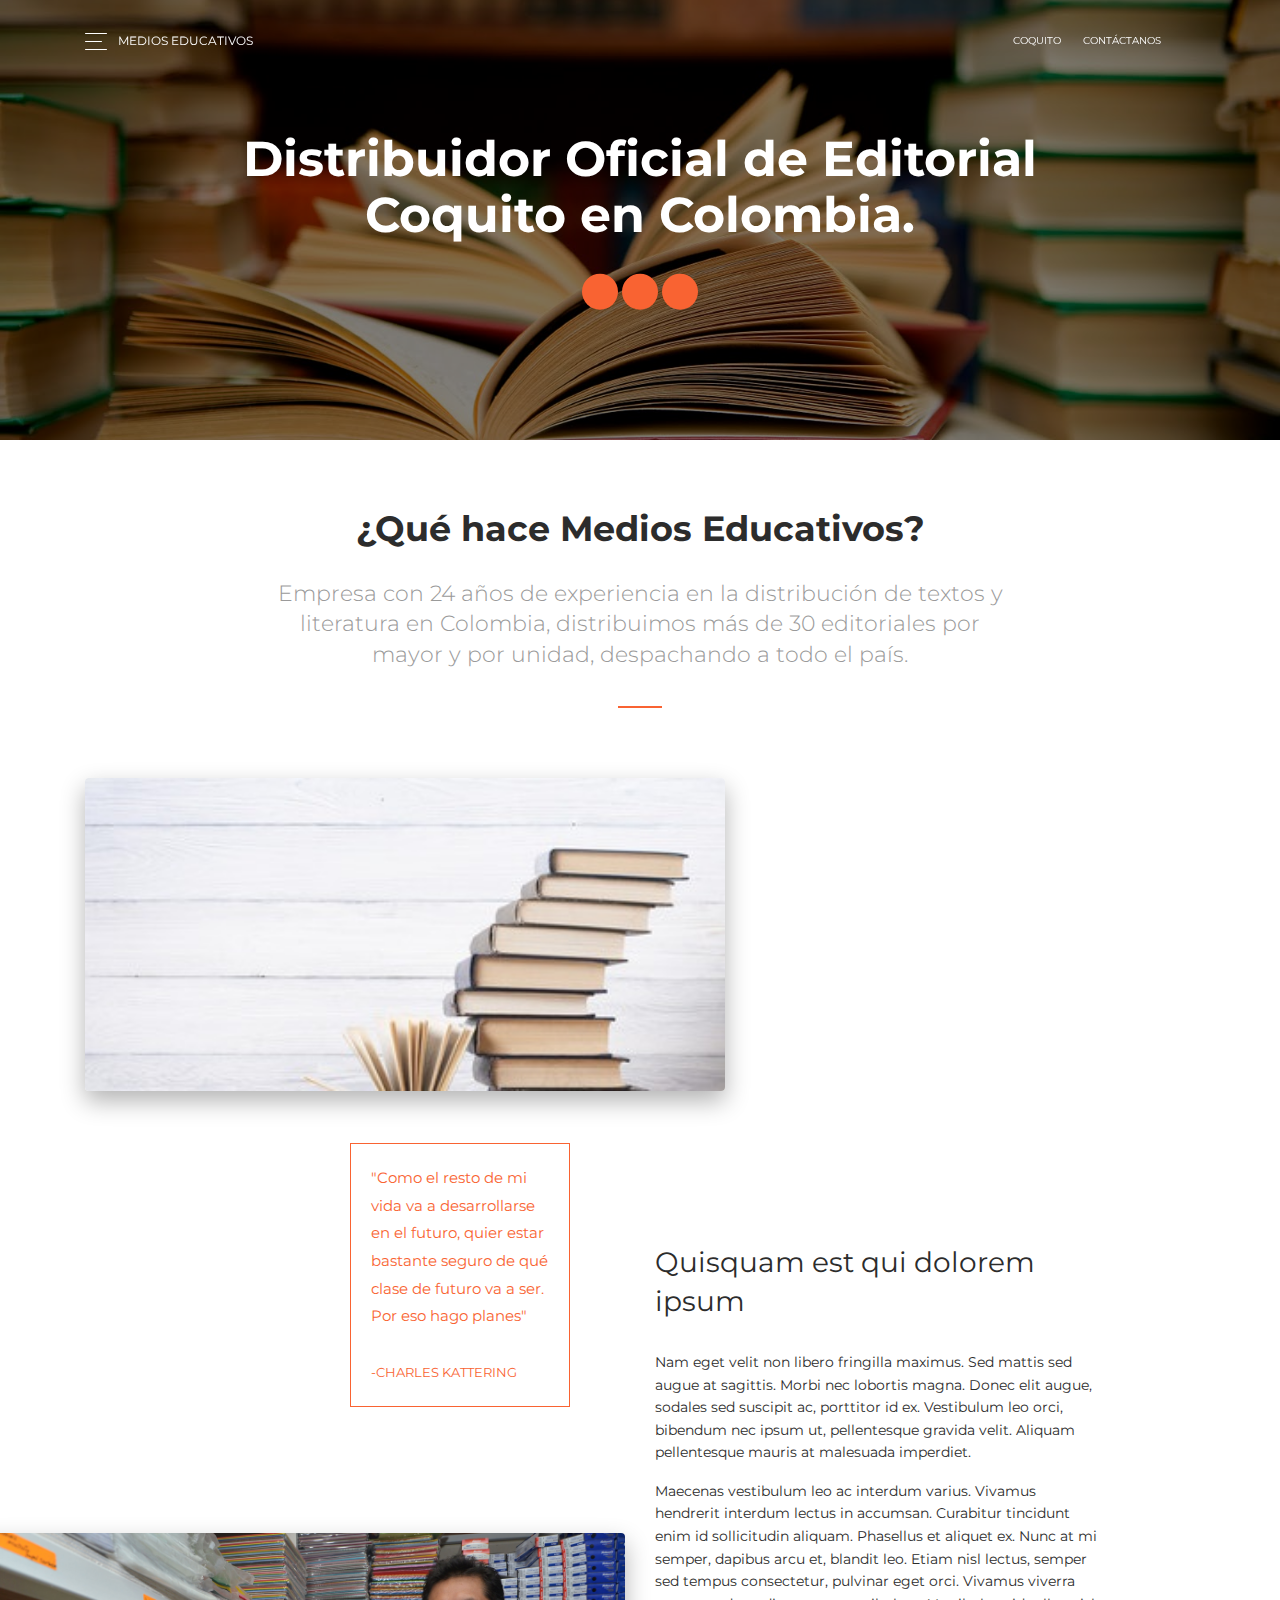
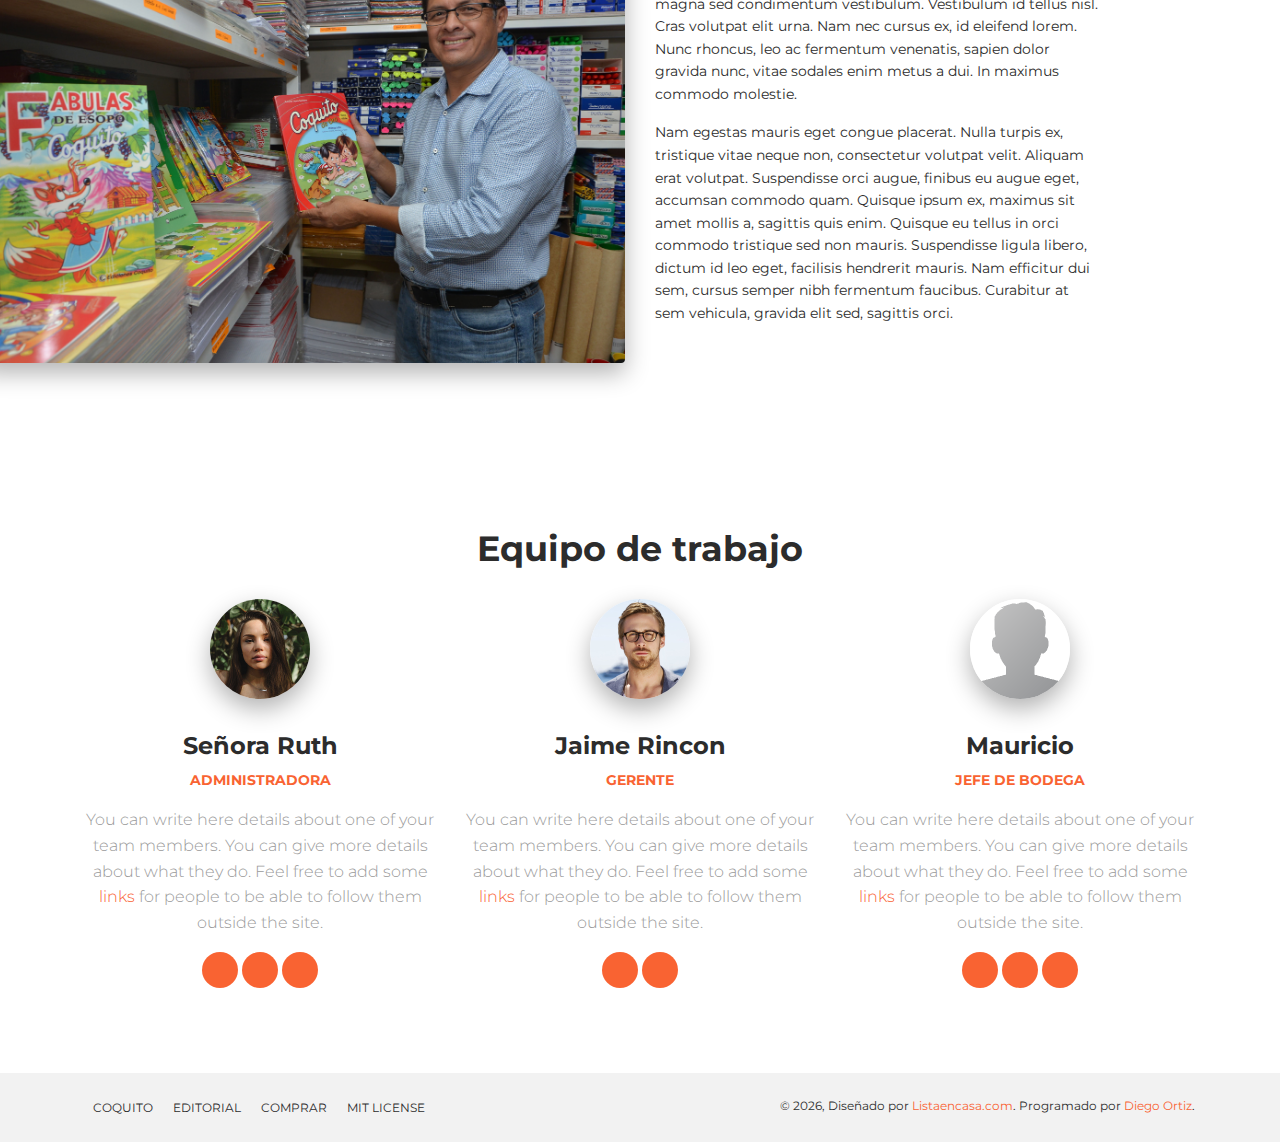
==== index.html @ 89b88ce2 "Initial commit" ====
<!DOCTYPE html>
<html lang="es">
<head>
    <meta charset="utf-8" />
    <link rel="apple-touch-icon" sizes="76x76" href="assets/img/apple-icon.png">
    <link rel="icon" type="image/png" href="assets/img/favicon.png">
    <meta http-equiv="X-UA-Compatible" content="IE=edge,chrome=1" />
    <title>Medios Educativos</title>
    <meta content='width=device-width, initial-scale=1.0, maximum-scale=1.0, user-scalable=0, shrink-to-fit=no' name='viewport' />
    <!--     Fonts and icons     -->
    <link href="https://fonts.googleapis.com/css?family=Montserrat:400,700,200" rel="stylesheet" />
    <link rel="stylesheet" href="https://maxcdn.bootstrapcdn.com/font-awesome/latest/css/font-awesome.min.css" />
    <!-- CSS Files -->
    <link href="assets/css/bootstrap.min.css" rel="stylesheet" />
    <link href="assets/css/now-ui-kit.css" rel="stylesheet" />
    <!-- CSS Just for demo purpose, don't include it in your project -->
    <link href="assets/css/demo.css" rel="stylesheet" />
</head>

<body class="landing-page">
    <!-- Navbar -->
    <nav class="navbar navbar-toggleable-md bg-primary fixed-top navbar-transparent " color-on-scroll="500">
        <div class="container">
            <div class="dropdown button-dropdown">
                <a href="#pablo" class="dropdown-toggle" id="navbarDropdown" data-toggle="dropdown">
                    <span class="button-bar"></span>
                    <span class="button-bar"></span>
                    <span class="button-bar"></span>
                </a>
                <div class="dropdown-menu" aria-labelledby="navbarDropdown">
                    <a class="dropdown-header">Dropdown header</a>
                    <a class="dropdown-item" href="#">Action</a>
                    <a class="dropdown-item" href="#">Another action</a>
                    <a class="dropdown-item" href="#">Something else here</a>
                    <div class="dropdown-divider"></div>
                    <a class="dropdown-item" href="#">Separated link</a>
                    <div class="dropdown-divider"></div>
                    <a class="dropdown-item" href="#">One more separated link</a>
                </div>
            </div>
            <div class="navbar-translate">
                <button class="navbar-toggler navbar-toggler-right" type="button" data-toggle="collapse" data-target="#navigation" aria-controls="navigation-index" aria-expanded="false" aria-label="Toggle navigation">
                    <span class="navbar-toggler-bar bar1"></span>
                    <span class="navbar-toggler-bar bar2"></span>
                    <span class="navbar-toggler-bar bar3"></span>
                </button>
                <a class="navbar-brand" href="http://demos.creative-tim.com/now-ui-kit/index.html" rel="tooltip" title="Designed by Invision. Coded by Creative Tim" data-placement="bottom" target="_blank">
                    Medios Educativos
                </a>
            </div>
            <div class="collapse navbar-collapse justify-content-end" id="navigation" data-nav-image="assets/img/blurred-image-1.jpg">
                <ul class="navbar-nav">
                    <li class="nav-item">
                        <a class="nav-link" href="../index.html">Coquito</a>
                    </li>
                    <li class="nav-item">
                        <a class="nav-link" href="https://github.com/creativetimofficial/now-ui-kit/issues">Contáctanos</a>
                    </li>
                    <li class="nav-item">
                        <a class="nav-link" rel="tooltip" title="Like us on Facebook" data-placement="bottom" href="https://www.facebook.com/CreativeTim" target="_blank">
                            <i class="fa fa-facebook-square"></i>
                            <p class="hidden-lg-up">Facebook</p>
                        </a>
                    </li>
                </ul>
            </div>
        </div>
    </nav>
    <!-- End Navbar -->
    <div class="wrapper">
        <div class="page-header page-header-small">
            <div class="page-header-image" data-parallax="true" style="background-image: url('assets/img/bg6.jpg');">
            </div>
            <div class="container">
                <div class="content-center">
                    <h1 class="title">Distribuidor Oficial de Editorial Coquito en Colombia.</h1>
                    <div class="text-center">
                        <a href="#pablo" class="btn btn-primary btn-icon  btn-icon-mini">
                            <i class="fa fa-facebook-square"></i>
                        </a>
                        <a href="#pablo" class="btn btn-primary btn-icon btn-icon-mini">
                            <i class="fa fa-twitter"></i>
                        </a>
                        <a href="#pablo" class="btn btn-primary btn-icon  btn-icon-mini">
                            <i class="fa fa-google-plus"></i>
                        </a>
                    </div>
                </div>
            </div>
        </div>
        <div class="section section-about-us">
            <div class="container">
                <div class="row">
                    <div class="col-md-8 offset-md-2 text-center">
                        <h2 class="title">¿Qué hace Medios Educativos?</h2>
                        <h5 class="description">Empresa con 24 años de experiencia en la distribución de textos y literatura en Colombia, distribuimos más de 30 editoriales por mayor y por unidad, despachando a todo el país.</h5>
                    </div>
                </div>
                <div class="separator separator-primary"></div>
                <div class="section-story-overview">
                    <div class="row">
                        <div class="col-md-6">
                            <div class="image-container image-left">
                                <!-- First image on the left side -->
                                <img src="assets/img/aaaa.jpg" alt="" class="rounded img-fluid img-raised">
                                <p class="blockquote blockquote-primary">"Como el resto de mi vida va a desarrollarse en el futuro, quier estar bastante seguro de qué clase de futuro va a ser. Por eso hago planes"
                                    <br>
                                    <br>
                                    <small>-Charles Kattering</small>
                                </p>
                            </div>
                            <!-- Second image on the left side of the article -->
                            <div class="image-container">
                                <img src="assets/img/aaaCoquito2.jpg" alt="" class="img-fluid rounded img-raised">
                            </div>
                        </div>
                        <div class="col-md-5">
                            <!-- First image on the right side, above the article -->
                            <div class="image-container image-right">
                                <img src="assets/img/bg1.png" alt="" class="rounded img-fluid img-raised">
                            </div>
                            <h3>Quisquam est qui dolorem ipsum</h3>
                            <p>Nam eget velit non libero fringilla maximus. Sed mattis sed augue at sagittis. Morbi nec lobortis magna. Donec elit augue, sodales sed suscipit ac, porttitor id ex. Vestibulum leo orci, bibendum nec ipsum ut, pellentesque gravida velit. Aliquam pellentesque mauris at malesuada imperdiet. 
                            </p>
                            <p>
                                Maecenas vestibulum leo ac interdum varius. Vivamus hendrerit interdum lectus in accumsan. Curabitur tincidunt enim id sollicitudin aliquam. Phasellus et aliquet ex. Nunc at mi semper, dapibus arcu et, blandit leo. Etiam nisl lectus, semper sed tempus consectetur, pulvinar eget orci. Vivamus viverra magna sed condimentum vestibulum. Vestibulum id tellus nisl. Cras volutpat elit urna. Nam nec cursus ex, id eleifend lorem. Nunc rhoncus, leo ac fermentum venenatis, sapien dolor gravida nunc, vitae sodales enim metus a dui. In maximus commodo molestie. 
                            </p>
                            <p>Nam egestas mauris eget congue placerat. Nulla turpis ex, tristique vitae neque non, consectetur volutpat velit. Aliquam erat volutpat. Suspendisse orci augue, finibus eu augue eget, accumsan commodo quam. Quisque ipsum ex, maximus sit amet mollis a, sagittis quis enim. Quisque eu tellus in orci commodo tristique sed non mauris. Suspendisse ligula libero, dictum id leo eget, facilisis hendrerit mauris. Nam efficitur dui sem, cursus semper nibh fermentum faucibus. Curabitur at sem vehicula, gravida elit sed, sagittis orci. 
                            </p>
                        </div>
                    </div>
                </div>
            </div>
        </div>
        <div class="section section-team text-center ">
            <div class="container">
                <h2 class="title">Equipo de trabajo</h2>
                <div class="team">
                    <div class="row">
                        <div class="col-md-4">
                            <div class="team-player">
                                <img src="assets/img/avatar.jpg" alt="Thumbnail Image" class="rounded-circle img-fluid img-raised">
                                <h4 class="title">Señora Ruth</h4>
                                <p class="category text-primary">Administradora</p>
                                <p class="description">You can write here details about one of your team members. You can give more details about what they do. Feel free to add some
                                    <a href="#">links</a> for people to be able to follow them outside the site.</p>
                                <a href="#pablo" class="btn btn-primary btn-icon btn-icon-mini"><i class="fa fa-twitter"></i></a>
                                <a href="#pablo" class="btn btn-primary btn-icon btn-icon-mini"><i class="fa fa-whatsapp"></i></a>
                                <a href="#pablo" class="btn btn-primary btn-icon btn-icon-mini"><i class="fa fa-facebook-square"></i></a>
                            </div>
                        </div>
                        <div class="col-md-4">
                            <div class="team-player">
                                <img src="assets/img/ryan.jpg" alt="Thumbnail Image" class="rounded-circle img-fluid img-raised">
                                <h4 class="title">Jaime Rincon</h4>
                                <p class="category text-primary">Gerente</p>
                                <p class="description">You can write here details about one of your team members. You can give more details about what they do. Feel free to add some
                                    <a href="#">links</a> for people to be able to follow them outside the site.</p>
                                <a href="#pablo" class="btn btn-primary btn-icon btn-icon-mini"><i class="fa fa-twitter"></i></a>
                                <a href="#pablo" class="btn btn-primary btn-icon btn-icon-mini"><i class="fa fa-linkedin"></i></a>
                            </div>
                        </div>
                        <div class="col-md-4">
                            <div class="team-player">
                                <img src="assets/img/default-avatar.png" alt="Thumbnail Image" class="rounded-circle img-fluid img-raised">
                                <h4 class="title">Mauricio</h4>
                                <p class="category text-primary">Jefe de Bodega</p>
                                <p class="description">You can write here details about one of your team members. You can give more details about what they do. Feel free to add some
                                    <a href="#">links</a> for people to be able to follow them outside the site.</p>
                                <a href="#pablo" class="btn btn-primary btn-icon btn-icon-mini"><i class="fa fa-google-plus"></i></a>
                                <a href="#pablo" class="btn btn-primary btn-icon btn-icon-mini"><i class="fa fa-youtube-play"></i></a>
                                <a href="#pablo" class="btn btn-primary btn-icon btn-icon-mini"><i class="fa fa-twitter"></i></a>
                            </div>
                        </div>
                    </div>
                </div>
            </div>
        </div>
        <footer class="footer footer-default">
            <div class="container">
                <nav>
                    <ul>
                        <li>
                            <a href="http://www.edicionescoquito.com/comprar.html">
                                Coquito
                            </a>
                        </li>
                        <li>
                            <a href="http://presentation.creative-tim.com">
                                Editorial
                            </a>
                        </li>
                        <li>
                            <a href="https://listaencasa.com/cuadernos-textos-utiles-escolares/144">
                                Comprar
                            </a>
                        </li>
                        <li>
                            <a href="https://github.com/creativetimofficial/now-ui-kit/blob/master/LICENSE.md">
                                MIT License
                            </a>
                        </li>
                    </ul>
                </nav>
                <div class="copyright">
                    &copy;
                    <script>
                        document.write(new Date().getFullYear())
                    </script>, Diseñado por
                    <a href="http://www.listaencasa.com" target="_blank">Listaencasa.com</a>. Programado por
                    <a href="https://www.linkedin.com/in/ortizdiego/" target="_blank">Diego Ortiz</a>.
                </div>
            </div>
        </footer>
    </div>
</body>
<!--   Core JS Files   -->
<script src="assets/js/core/jquery.3.2.1.min.js" type="text/javascript"></script>
<script src="assets/js/core/tether.min.js" type="text/javascript"></script>
<script src="assets/js/core/bootstrap.min.js" type="text/javascript"></script>
<!--  Plugin for Switches, full documentation here: http://www.jque.re/plugins/version3/bootstrap.switch/ -->
<script src="assets/js/plugins/bootstrap-switch.js"></script>
<!--  Plugin for the Sliders, full documentation here: http://refreshless.com/nouislider/ -->
<script src="assets/js/plugins/nouislider.min.js" type="text/javascript"></script>
<!--  Plugin for the DatePicker, full documentation here: https://github.com/uxsolutions/bootstrap-datepicker -->
<script src="assets/js/plugins/bootstrap-datepicker.js" type="text/javascript"></script>
<!-- Control Center for Now Ui Kit: parallax effects, scripts for the example pages etc -->
<script src="assets/js/now-ui-kit.js" type="text/javascript"></script>

</html>
---- assets/css/demo.css ----
.tim-row{
    margin-bottom: 20px;
}

.tim-white-buttons {
    background-color: #777777;
}
.typography-line{
    padding-left: 25%;
    margin-bottom: 35px;
    position: relative;
    display: block;
    width: 100%;
}
.typography-line span{
    bottom: 10px;
    color: #c0c1c2;
    display: block;
    font-weight: 400;
    font-size: 13px;
    line-height: 13px;
    left: 0;
    margin-left: 20px;
    position: absolute;
    width: 260px;
    text-transform: none;
}
.tim-row{
    padding-top: 60px;
}
.tim-row h3{
    margin-top: 0;
}
.switch{
    margin-right: 20px;
}
#navbar-full .navbar{
    border-radius: 0 !important;
    margin-bottom: 15px;
    z-index: 2;
}

#menu-dropdown .navbar{
    border-radius: 3px;
}

#pagination-row .pagination-container{
    height: 100%;
    max-height: 100%;
    display: flex;
    align-items: center;
}

#icons-row i.now-ui-icons{
    font-size: 30px;
}

.space{
    height: 130px;
    display: block;
}
.space-110{
    height: 110px;
    display: block;
}
.space-50{
    height: 50px;
    display: block;
}
.space-70{
    height: 70px;
    display: block;
}
.navigation-example .img-src{
    background-attachment: scroll;
}

.navigation-example{
    background-position: center center;
    background-size: cover;
    margin-top:0;
    min-height: 740px;
}
#notifications{
    background-color: #FFFFFF;
    display: block;
    width: 100%;
    position: relative;
}
.tim-note{
    text-transform: capitalize;
}

#buttons .btn,
#javascriptComponents .btn{
    margin: 0 0px 10px;
}
.space-100{
    height: 100px;
    display: block;
    width: 100%;
}

.be-social{
    padding-bottom: 20px;
/*     border-bottom: 1px solid #aaa; */
    margin: 0 auto 40px;
}
.txt-white{
    color: #FFFFFF;
}
.txt-gray{
    color: #ddd !important;
}


.parallax{
  width:100%;
  height:570px;

  display: block;
  background-attachment: fixed;
    background-repeat:no-repeat;
    background-size:cover;
    background-position: center center;

}

.logo-container .logo{
    overflow: hidden;
    border-radius: 50%;
    border: 1px solid #333333;
    width: 50px;
    float: left;
}

.logo-container .brand{
    font-size: 16px;
    color: #FFFFFF;
    line-height: 18px;
    float: left;
    margin-left: 10px;
    margin-top: 7px;
    width: 70px;
    height: 40px;
    text-align: left;
}
.logo-container .brand-material{
    font-size: 18px;
    margin-top: 15px;
    height: 25px;
    width: auto;
}
.logo-container .logo img{
    width: 100%;
}
.navbar-small .logo-container .brand{
    color: #333333;
}

.fixed-section{
    top: 90px;
    max-height: 80vh;
    overflow: scroll;
    position: sticky;
}

.fixed-section ul{
    padding: 0;
}

.fixed-section ul li{
    list-style: none;
}
.fixed-section li a{
    font-size: 14px;
    padding: 2px;
    display: block;
    color: #666666;
}
.fixed-section li a.active{
    color: #00bbff;
}
.fixed-section.float{
    position: fixed;
    top: 100px;
    width: 200px;
    margin-top: 0;
}


.parallax .parallax-image{
    width: 100%;
    overflow: hidden;
    position: absolute;
}
.parallax .parallax-image img{
    width: 100%;
}

@media (max-width: 768px){
    .parallax .parallax-image{
         width: 100%;
         height: 640px;
         overflow: hidden;
     }
    .parallax .parallax-image img{
       height: 100%;
       width: auto;
   }
}

/*.separator{
    content: "Separator";
    color: #FFFFFF;
    display: block;
    width: 100%;
    padding: 20px;
}
.separator-line{
    background-color: #EEE;
    height: 1px;
    width: 100%;
    display: block;
}
.separator.separator-gray{
    background-color: #EEEEEE;
}*/
.social-buttons-demo .btn{
    margin-right: 5px;
    margin-bottom: 7px;
}

.img-container{
    width: 100%;
    overflow: hidden;
}
.img-container img{
    width: 100%;
}

.lightbox img{
    width: 100%;
}
.lightbox .modal-content{
    overflow: hidden;
}
.lightbox .modal-body{
    padding: 0;
}
@media screen and (min-width: 991px){
    .lightbox .modal-dialog{
        width: 960px;
    }
}
@media (max-width: 991px){
    .fixed-section.affix{
        position: relative;
        margin-bottom: 100px;
    }
}
@media (max-width: 768px){
    .btn, .btn-morphing{
        margin-bottom: 10px;
    }
    .parallax .motto{
        top: 170px;
        margin-top: 0;
        font-size: 60px;
        width: 270px;
    }
}

/*       Loading dots  */

/*      transitions */
.presentation .front, .presentation .front:after, .presentation .front .btn, .logo-container .logo, .logo-container .brand{
     -webkit-transition: all .2s;
    -moz-transition: all .2s;
    -o-transition: all .2s;
    transition: all .2s;
}


#images h4{
    margin-bottom: 30px;
}
#javascriptComponents{
    padding-bottom: 0;
}
/*      layer animation          */

.layers-container{
    display: block;
    margin-top: 50px;
    position: relative;
}
.layers-container img {
  position: absolute;
  width: 100%;
  height: auto;
  top: 0;
  left: 0;
  text-align: center;
}

.animate {
  transition: 1.5s ease-in-out;
  -moz-transition: 1.5s ease-in-out;
  -webkit-transition: 1.5s ease-in-out;
}

.navbar-default.navbar-small .logo-container .brand{
    color: #333333;
}
.navbar-transparent.navbar-small .logo-container .brand{
    color: #FFFFFF;
}
.navbar-default.navbar-small .logo-container .brand{
    color: #333333;
}

.sharing-area{
    margin-top: 80px;
}
.sharing-area .btn{
    margin: 15px 4px 0;
}

.section-thin,
.section-notifications{
    padding: 0;
}
.section-navbars{
    padding-top: 0;
}
#navbar .navbar{
    margin-bottom: 20px;
}

#navbar .navbar-toggler,
#menu-dropdown .navbar-toggler{
    pointer-events: none;
}
.section-tabs{
    background: #EEEEEE;
}
.section-pagination{
    padding-bottom: 0;
}
.section-download{
    padding-top: 130px;
}
.section-download .description{
    margin-bottom: 60px;
}
.section-download h4{
    margin-bottom: 25px;
}
.section-examples a{
    text-decoration: none;
}
.section-examples a + a{
    margin-top: 30px;
}
.section-examples h5{
    margin-top: 30px;
}
.components-page .wrapper > .header,
.tutorial-page .wrapper > .header{
    height: 500px;
    padding-top: 128px;
    background-size: cover;
    background-position: center center;
}
.components-page .title,
.tutorial-page .title{
    color: #FFFFFF;
}

.brand .h1-seo{
    font-size: 2.8em;
    text-transform: uppercase;
    font-weight: 300;
}
.brand .n-logo{
    max-width: 100px;
    margin-bottom: 40px;
}
.invision-logo{
    max-width: 70px;
    top: -2px;
    position: relative;
}
.creative-tim-logo{
    max-width: 140px;
    top: -2px;
    position: relative;
}
.section-javascript .title{
    margin-bottom: 0;
}

.navbar .switch-background{
    display: block;
}
.navbar-transparent .switch-background{
    display: none;
}

.section-signup .col .btn{
    margin-top: 30px;
}

#buttons-row .btn{
    margin-bottom: 10px;
}

.section-navbars .navbar-collapse{
    display: none;
}

.section-basic{
    padding-top: 0;
}
.section-images{
    padding-bottom: 0;
}
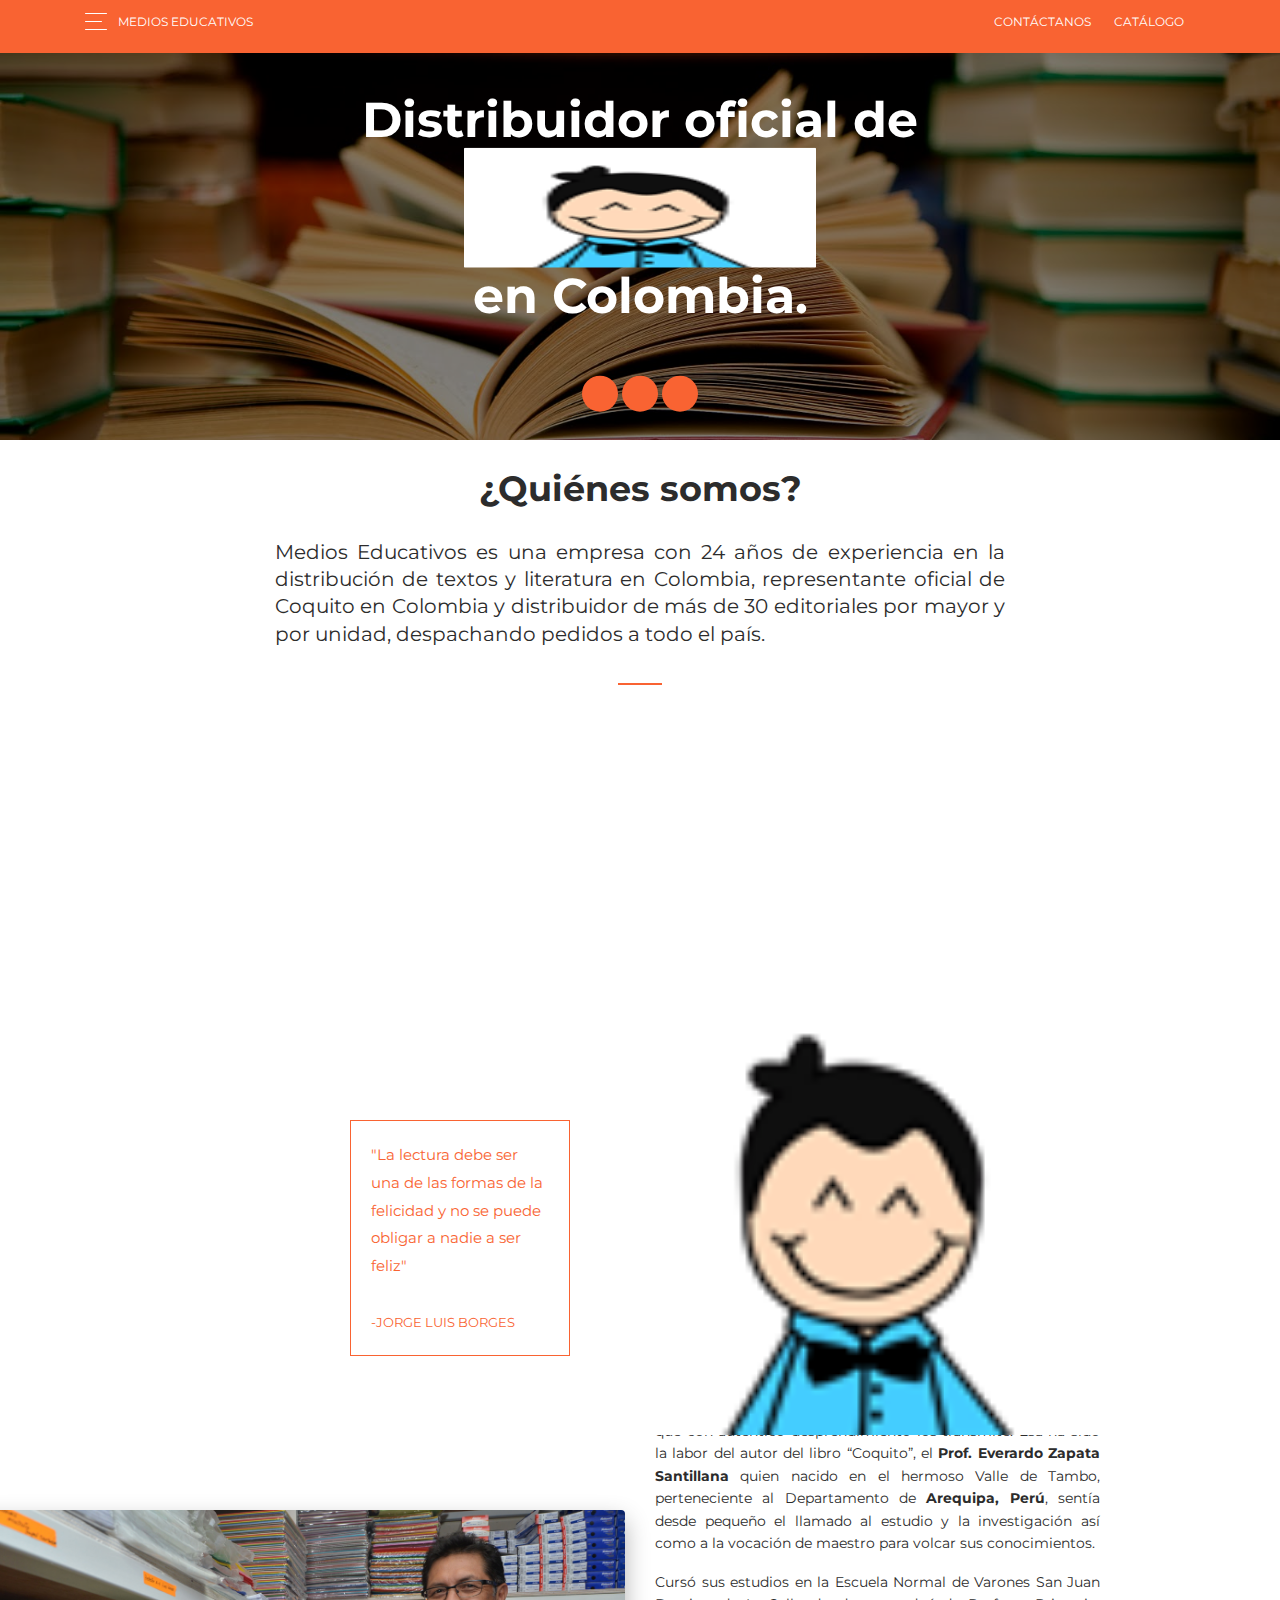
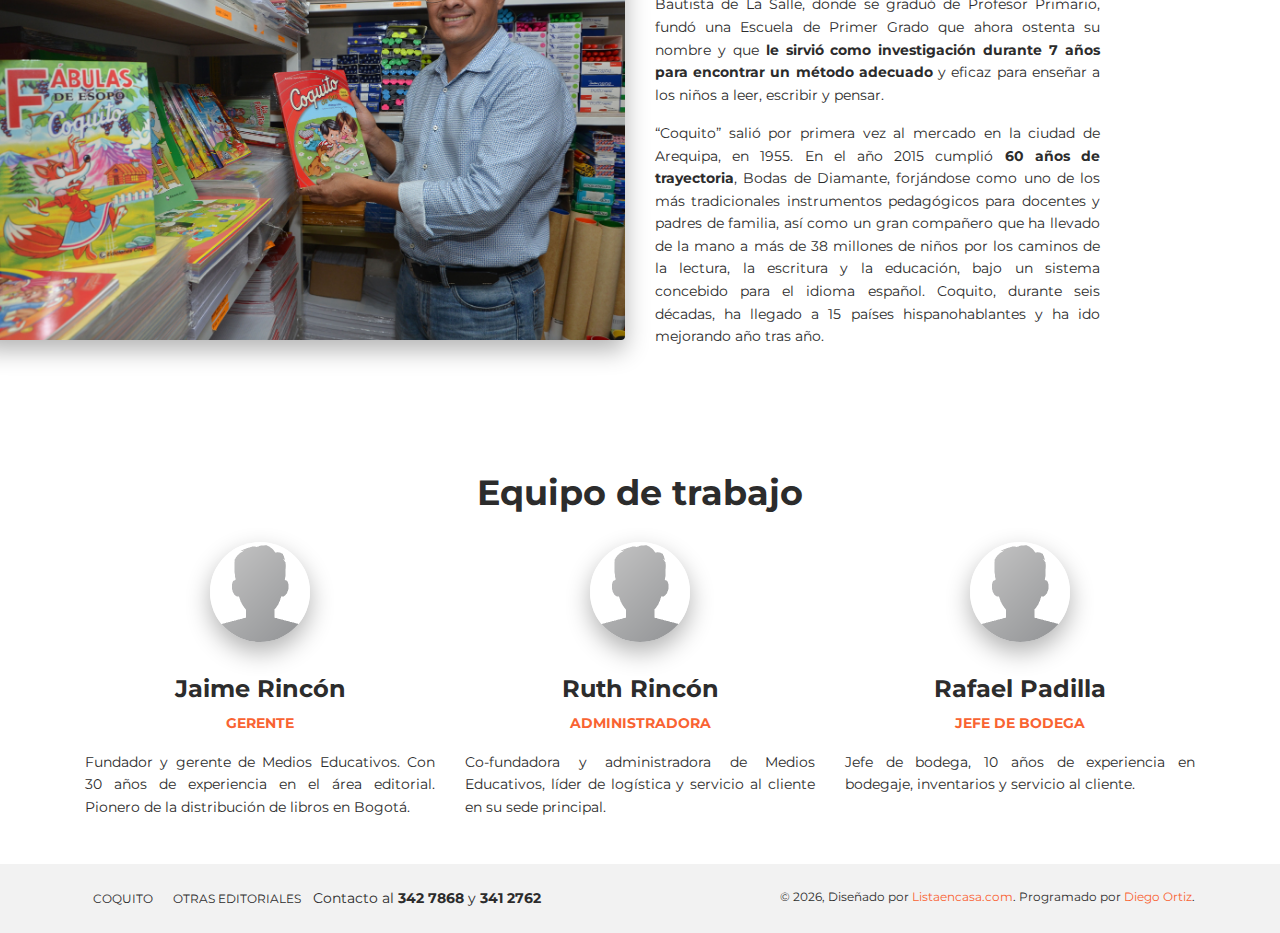
==== commit 9bf01fa9: "Se cambió el tittle, y el navbar para dejar el mismo diseño del index. Se quitó la imagen de fondo y" ====
--- a/index.html
+++ b/index.html
@@ -1,230 +1,239 @@
-<!DOCTYPE html>
-<html lang="es">
-<head>
-    <meta charset="utf-8" />
-    <link rel="apple-touch-icon" sizes="76x76" href="assets/img/apple-icon.png">
-    <link rel="icon" type="image/png" href="assets/img/favicon.png">
-    <meta http-equiv="X-UA-Compatible" content="IE=edge,chrome=1" />
-    <title>Medios Educativos</title>
-    <meta content='width=device-width, initial-scale=1.0, maximum-scale=1.0, user-scalable=0, shrink-to-fit=no' name='viewport' />
-    <!--     Fonts and icons     -->
-    <link href="https://fonts.googleapis.com/css?family=Montserrat:400,700,200" rel="stylesheet" />
-    <link rel="stylesheet" href="https://maxcdn.bootstrapcdn.com/font-awesome/latest/css/font-awesome.min.css" />
-    <!-- CSS Files -->
-    <link href="assets/css/bootstrap.min.css" rel="stylesheet" />
-    <link href="assets/css/now-ui-kit.css" rel="stylesheet" />
-    <!-- CSS Just for demo purpose, don't include it in your project -->
-    <link href="assets/css/demo.css" rel="stylesheet" />
-</head>
-
-<body class="landing-page">
-    <!-- Navbar -->
-    <nav class="navbar navbar-toggleable-md bg-primary fixed-top navbar-transparent " color-on-scroll="500">
-        <div class="container">
-            <div class="dropdown button-dropdown">
-                <a href="#pablo" class="dropdown-toggle" id="navbarDropdown" data-toggle="dropdown">
-                    <span class="button-bar"></span>
-                    <span class="button-bar"></span>
-                    <span class="button-bar"></span>
-                </a>
-                <div class="dropdown-menu" aria-labelledby="navbarDropdown">
-                    <a class="dropdown-header">Dropdown header</a>
-                    <a class="dropdown-item" href="#">Action</a>
-                    <a class="dropdown-item" href="#">Another action</a>
-                    <a class="dropdown-item" href="#">Something else here</a>
-                    <div class="dropdown-divider"></div>
-                    <a class="dropdown-item" href="#">Separated link</a>
-                    <div class="dropdown-divider"></div>
-                    <a class="dropdown-item" href="#">One more separated link</a>
-                </div>
-            </div>
-            <div class="navbar-translate">
-                <button class="navbar-toggler navbar-toggler-right" type="button" data-toggle="collapse" data-target="#navigation" aria-controls="navigation-index" aria-expanded="false" aria-label="Toggle navigation">
-                    <span class="navbar-toggler-bar bar1"></span>
-                    <span class="navbar-toggler-bar bar2"></span>
-                    <span class="navbar-toggler-bar bar3"></span>
-                </button>
-                <a class="navbar-brand" href="http://demos.creative-tim.com/now-ui-kit/index.html" rel="tooltip" title="Designed by Invision. Coded by Creative Tim" data-placement="bottom" target="_blank">
-                    Medios Educativos
-                </a>
-            </div>
-            <div class="collapse navbar-collapse justify-content-end" id="navigation" data-nav-image="assets/img/blurred-image-1.jpg">
-                <ul class="navbar-nav">
-                    <li class="nav-item">
-                        <a class="nav-link" href="../index.html">Coquito</a>
-                    </li>
-                    <li class="nav-item">
-                        <a class="nav-link" href="https://github.com/creativetimofficial/now-ui-kit/issues">Contáctanos</a>
-                    </li>
-                    <li class="nav-item">
-                        <a class="nav-link" rel="tooltip" title="Like us on Facebook" data-placement="bottom" href="https://www.facebook.com/CreativeTim" target="_blank">
-                            <i class="fa fa-facebook-square"></i>
-                            <p class="hidden-lg-up">Facebook</p>
-                        </a>
-                    </li>
-                </ul>
-            </div>
-        </div>
-    </nav>
-    <!-- End Navbar -->
-    <div class="wrapper">
-        <div class="page-header page-header-small">
-            <div class="page-header-image" data-parallax="true" style="background-image: url('assets/img/bg6.jpg');">
-            </div>
-            <div class="container">
-                <div class="content-center">
-                    <h1 class="title">Distribuidor Oficial de Editorial Coquito en Colombia.</h1>
-                    <div class="text-center">
-                        <a href="#pablo" class="btn btn-primary btn-icon  btn-icon-mini">
-                            <i class="fa fa-facebook-square"></i>
-                        </a>
-                        <a href="#pablo" class="btn btn-primary btn-icon btn-icon-mini">
-                            <i class="fa fa-twitter"></i>
-                        </a>
-                        <a href="#pablo" class="btn btn-primary btn-icon  btn-icon-mini">
-                            <i class="fa fa-google-plus"></i>
-                        </a>
-                    </div>
-                </div>
-            </div>
-        </div>
-        <div class="section section-about-us">
-            <div class="container">
-                <div class="row">
-                    <div class="col-md-8 offset-md-2 text-center">
-                        <h2 class="title">¿Qué hace Medios Educativos?</h2>
-                        <h5 class="description">Empresa con 24 años de experiencia en la distribución de textos y literatura en Colombia, distribuimos más de 30 editoriales por mayor y por unidad, despachando a todo el país.</h5>
-                    </div>
-                </div>
-                <div class="separator separator-primary"></div>
-                <div class="section-story-overview">
-                    <div class="row">
-                        <div class="col-md-6">
-                            <div class="image-container image-left">
-                                <!-- First image on the left side -->
-                                <img src="assets/img/aaaa.jpg" alt="" class="rounded img-fluid img-raised">
-                                <p class="blockquote blockquote-primary">"Como el resto de mi vida va a desarrollarse en el futuro, quier estar bastante seguro de qué clase de futuro va a ser. Por eso hago planes"
-                                    <br>
-                                    <br>
-                                    <small>-Charles Kattering</small>
-                                </p>
-                            </div>
-                            <!-- Second image on the left side of the article -->
-                            <div class="image-container">
-                                <img src="assets/img/aaaCoquito2.jpg" alt="" class="img-fluid rounded img-raised">
-                            </div>
-                        </div>
-                        <div class="col-md-5">
-                            <!-- First image on the right side, above the article -->
-                            <div class="image-container image-right">
-                                <img src="assets/img/bg1.png" alt="" class="rounded img-fluid img-raised">
-                            </div>
-                            <h3>Quisquam est qui dolorem ipsum</h3>
-                            <p>Nam eget velit non libero fringilla maximus. Sed mattis sed augue at sagittis. Morbi nec lobortis magna. Donec elit augue, sodales sed suscipit ac, porttitor id ex. Vestibulum leo orci, bibendum nec ipsum ut, pellentesque gravida velit. Aliquam pellentesque mauris at malesuada imperdiet. 
-                            </p>
-                            <p>
-                                Maecenas vestibulum leo ac interdum varius. Vivamus hendrerit interdum lectus in accumsan. Curabitur tincidunt enim id sollicitudin aliquam. Phasellus et aliquet ex. Nunc at mi semper, dapibus arcu et, blandit leo. Etiam nisl lectus, semper sed tempus consectetur, pulvinar eget orci. Vivamus viverra magna sed condimentum vestibulum. Vestibulum id tellus nisl. Cras volutpat elit urna. Nam nec cursus ex, id eleifend lorem. Nunc rhoncus, leo ac fermentum venenatis, sapien dolor gravida nunc, vitae sodales enim metus a dui. In maximus commodo molestie. 
-                            </p>
-                            <p>Nam egestas mauris eget congue placerat. Nulla turpis ex, tristique vitae neque non, consectetur volutpat velit. Aliquam erat volutpat. Suspendisse orci augue, finibus eu augue eget, accumsan commodo quam. Quisque ipsum ex, maximus sit amet mollis a, sagittis quis enim. Quisque eu tellus in orci commodo tristique sed non mauris. Suspendisse ligula libero, dictum id leo eget, facilisis hendrerit mauris. Nam efficitur dui sem, cursus semper nibh fermentum faucibus. Curabitur at sem vehicula, gravida elit sed, sagittis orci. 
-                            </p>
-                        </div>
-                    </div>
-                </div>
-            </div>
-        </div>
-        <div class="section section-team text-center ">
-            <div class="container">
-                <h2 class="title">Equipo de trabajo</h2>
-                <div class="team">
-                    <div class="row">
-                        <div class="col-md-4">
-                            <div class="team-player">
-                                <img src="assets/img/avatar.jpg" alt="Thumbnail Image" class="rounded-circle img-fluid img-raised">
-                                <h4 class="title">Señora Ruth</h4>
-                                <p class="category text-primary">Administradora</p>
-                                <p class="description">You can write here details about one of your team members. You can give more details about what they do. Feel free to add some
-                                    <a href="#">links</a> for people to be able to follow them outside the site.</p>
-                                <a href="#pablo" class="btn btn-primary btn-icon btn-icon-mini"><i class="fa fa-twitter"></i></a>
-                                <a href="#pablo" class="btn btn-primary btn-icon btn-icon-mini"><i class="fa fa-whatsapp"></i></a>
-                                <a href="#pablo" class="btn btn-primary btn-icon btn-icon-mini"><i class="fa fa-facebook-square"></i></a>
-                            </div>
-                        </div>
-                        <div class="col-md-4">
-                            <div class="team-player">
-                                <img src="assets/img/ryan.jpg" alt="Thumbnail Image" class="rounded-circle img-fluid img-raised">
-                                <h4 class="title">Jaime Rincon</h4>
-                                <p class="category text-primary">Gerente</p>
-                                <p class="description">You can write here details about one of your team members. You can give more details about what they do. Feel free to add some
-                                    <a href="#">links</a> for people to be able to follow them outside the site.</p>
-                                <a href="#pablo" class="btn btn-primary btn-icon btn-icon-mini"><i class="fa fa-twitter"></i></a>
-                                <a href="#pablo" class="btn btn-primary btn-icon btn-icon-mini"><i class="fa fa-linkedin"></i></a>
-                            </div>
-                        </div>
-                        <div class="col-md-4">
-                            <div class="team-player">
-                                <img src="assets/img/default-avatar.png" alt="Thumbnail Image" class="rounded-circle img-fluid img-raised">
-                                <h4 class="title">Mauricio</h4>
-                                <p class="category text-primary">Jefe de Bodega</p>
-                                <p class="description">You can write here details about one of your team members. You can give more details about what they do. Feel free to add some
-                                    <a href="#">links</a> for people to be able to follow them outside the site.</p>
-                                <a href="#pablo" class="btn btn-primary btn-icon btn-icon-mini"><i class="fa fa-google-plus"></i></a>
-                                <a href="#pablo" class="btn btn-primary btn-icon btn-icon-mini"><i class="fa fa-youtube-play"></i></a>
-                                <a href="#pablo" class="btn btn-primary btn-icon btn-icon-mini"><i class="fa fa-twitter"></i></a>
-                            </div>
-                        </div>
-                    </div>
-                </div>
-            </div>
-        </div>
-        <footer class="footer footer-default">
-            <div class="container">
-                <nav>
-                    <ul>
-                        <li>
-                            <a href="http://www.edicionescoquito.com/comprar.html">
-                                Coquito
-                            </a>
-                        </li>
-                        <li>
-                            <a href="http://presentation.creative-tim.com">
-                                Editorial
-                            </a>
-                        </li>
-                        <li>
-                            <a href="https://listaencasa.com/cuadernos-textos-utiles-escolares/144">
-                                Comprar
-                            </a>
-                        </li>
-                        <li>
-                            <a href="https://github.com/creativetimofficial/now-ui-kit/blob/master/LICENSE.md">
-                                MIT License
-                            </a>
-                        </li>
-                    </ul>
-                </nav>
-                <div class="copyright">
-                    &copy;
-                    <script>
-                        document.write(new Date().getFullYear())
-                    </script>, Diseñado por
-                    <a href="http://www.listaencasa.com" target="_blank">Listaencasa.com</a>. Programado por
-                    <a href="https://www.linkedin.com/in/ortizdiego/" target="_blank">Diego Ortiz</a>.
-                </div>
-            </div>
-        </footer>
-    </div>
-</body>
-<!--   Core JS Files   -->
-<script src="assets/js/core/jquery.3.2.1.min.js" type="text/javascript"></script>
-<script src="assets/js/core/tether.min.js" type="text/javascript"></script>
-<script src="assets/js/core/bootstrap.min.js" type="text/javascript"></script>
-<!--  Plugin for Switches, full documentation here: http://www.jque.re/plugins/version3/bootstrap.switch/ -->
-<script src="assets/js/plugins/bootstrap-switch.js"></script>
-<!--  Plugin for the Sliders, full documentation here: http://refreshless.com/nouislider/ -->
-<script src="assets/js/plugins/nouislider.min.js" type="text/javascript"></script>
-<!--  Plugin for the DatePicker, full documentation here: https://github.com/uxsolutions/bootstrap-datepicker -->
-<script src="assets/js/plugins/bootstrap-datepicker.js" type="text/javascript"></script>
-<!-- Control Center for Now Ui Kit: parallax effects, scripts for the example pages etc -->
-<script src="assets/js/now-ui-kit.js" type="text/javascript"></script>
-
+<!DOCTYPE html>
+<html lang="es">
+<head>
+    <meta charset="utf-8" />
+    <link rel="apple-touch-icon" sizes="76x76" href="assets/img/apple-icon.png">
+    <link rel="icon" type="image/png" href="assets/img/favicon.png">
+    <meta http-equiv="X-UA-Compatible" content="IE=edge,chrome=1" />
+    <title>Medios Educativos</title>
+    <meta content='width=device-width, initial-scale=1.0, maximum-scale=1.0, user-scalable=0, shrink-to-fit=no' name='viewport' />
+    <!--     Fonts and icons     -->
+    <link href="https://fonts.googleapis.com/css?family=Montserrat:400,700,200" rel="stylesheet" />
+    <link rel="stylesheet" href="https://maxcdn.bootstrapcdn.com/font-awesome/latest/css/font-awesome.min.css" />
+    <!-- CSS Files -->
+    <link href="assets/css/bootstrap.min.css" rel="stylesheet" />
+    <link href="assets/css/now-ui-kit.css" rel="stylesheet" />
+    <!-- CSS Just for demo purpose, don't include it in your project -->
+    <link href="assets/css/demo.css" rel="stylesheet" />
+</head>
+
+<body class="landing-page">
+    <!-- Navbar -->
+    <nav class="navbar navbar-toggleable-md bg-primary fixed-top navbar-transparent " color-on-scroll="500">
+        <div class="container">
+            <div class="dropdown button-dropdown">
+                <a href="#pablo" class="dropdown-toggle" id="navbarDropdown" data-toggle="dropdown">
+                    <span class="button-bar"></span>
+                    <span class="button-bar"></span>
+                    <span class="button-bar"></span>
+                </a>
+                <div class="dropdown-menu" aria-labelledby="navbarDropdown">
+                    <a class="dropdown-header">Opciones</a>
+                    <a class="dropdown-item" href="coquito.html">Catálogo Coquito</a>
+                    <a class="dropdown-item" href="catalogo.html">Otras editoriales</a>
+                    <div class="dropdown-divider"></div>
+                    <a class="dropdown-item" href="#">Contáctanos</a>
+                </div>
+            </div>
+            <div class="navbar-translate">
+                <button class="navbar-toggler navbar-toggler-right" type="button" data-toggle="collapse" data-target="#navigation" aria-controls="navigation-index" aria-expanded="false" aria-label="Toggle navigation">
+                    <span class="navbar-toggler-bar bar1"></span>
+                    <span class="navbar-toggler-bar bar2"></span>
+                    <span class="navbar-toggler-bar bar3"></span>
+                </button>
+                <a class="navbar-brand" href="index.html" rel="tooltip" title="Un aliado Lista en Casa" data-placement="bottom" target="_blank">
+                    Medios Educativos
+                </a>
+            </div>
+            <div class="collapse navbar-collapse justify-content-end" id="navigation" data-nav-image="assets/img/blurred-image-1.jpg">
+                <ul class="navbar-nav">
+                    <li class="nav-item">
+                        <a class="nav-link" data-toggle="popover" title="Teléfono Oficina" data-content="(1) 342 7868" data-placement="bottom" href="#" id="new-design">Contáctanos</a>
+                    </li>
+                    <li class="nav-item">
+                        <a class="nav-link" rel="tooltip" href="catalogo.html" id="new-design" >Catálogo</a>
+                    </li>
+                </ul>
+            </div>
+        </div>
+    </nav>
+    <!-- End Navbar -->
+    <div class="wrapper">
+        <div class="page-header page-header-small">
+            <div class="page-header-image" data-parallax="true" style="background-image: url('assets/img/bg6.jpg');">
+            </div>
+            <div class="container">
+                <div class="content-center">
+                    <br>
+                    <br>
+                    <br>
+                    <h1 class="title">Distribuidor oficial de <br>
+                        <img src="assets/img/logo.png" alt="Logo Coquito" style="min-width:40%; height:120px;"><br> 
+                        en Colombia.
+                    </h1>
+                    <br>
+                    <div class="text-center">
+                        <a href="#pablo" class="btn btn-primary btn-icon  btn-icon-mini">
+                            <i class="fa fa-facebook-square"></i>
+                        </a>
+                        <a href="#pablo" class="btn btn-primary btn-icon btn-icon-mini">
+                            <i class="fa fa-twitter"></i>
+                        </a>
+                        <a href="#pablo" class="btn btn-primary btn-icon  btn-icon-mini">
+                            <i class="fa fa-google-plus"></i>
+                        </a>
+                    </div>
+                </div>
+            </div>
+        </div>
+        <div class="section section-about-us">
+            <div class="container">
+                <div class="row">
+                    <div class="col-md-8 offset-md-2 text-center">
+                        <h2 class="title">¿Quiénes somos?</h2>
+                        <h5 class="text-justify">Medios Educativos es una empresa con 24 años de experiencia en la distribución de textos y literatura en Colombia, 
+                            representante oficial de Coquito en Colombia y distribuidor de más de 30 editoriales por mayor y por unidad, 
+                            despachando pedidos a todo el país.</h5>
+                    </div>
+                </div>
+                <div class="separator separator-primary"></div>
+                <div class="section-story-overview">
+                    <div class="row">
+                        <div class="col-md-6">
+                            <div class="image-container image-left">
+                                <!-- First image on the left side -->
+                                <img src="assets/img/editoriales.jpg" alt="" class="rounded img-fluid img-raised">
+                                <p class="blockquote blockquote-primary">"La lectura debe ser una de las formas de la felicidad y no se puede obligar a nadie a ser feliz"
+                                    <br>
+                                    <br>
+                                    <small>-Jorge Luis Borges</small>
+                                </p>
+                            </div>
+                            <!-- Second image on the left side of the article -->
+                            <div class="image-container hidden-sm-down">
+                                <img src="assets/img/aaaCoquito2.jpg" alt="" class="img-fluid rounded img-raised">
+                            </div>
+                        </div>
+                        <div class="col-md-5">
+                            <!-- First image on the right side, above the article -->
+                            <div class="image-container image-right">
+                                <img src="assets/img/logo.png" alt="">
+                            </div>
+                            <h3>Sobre Coquito</h3>
+                            <p class=main-paragraph>Se habla mucho del apostolado del maestro, pero lejos estamos de comprender la importancia de plasmar conocimientos, que ayuden y eleven a nuestros semejantes. 
+                                Maestro no solo es el que adquiere conocimientos, sino aquel que con auténtico desprendimiento los transmite. 
+                                Esa ha sido la labor del autor del libro “Coquito”, el <strong>Prof. Everardo Zapata Santillana</strong> quien nacido en el hermoso Valle de Tambo, 
+                                perteneciente al Departamento de <strong>Arequipa, Perú</strong>, sentía desde pequeño el llamado al estudio y la investigación así como a la vocación de maestro para volcar sus conocimientos.
+                            </p>
+                            <p class=main-paragraph>
+                                Cursó sus estudios en la Escuela Normal de Varones San Juan Bautista de La Salle, donde se graduó de Profesor Primario, fundó una Escuela de Primer Grado que ahora ostenta su nombre y que 
+                                <strong>le sirvió como investigación durante 7 años para encontrar un método adecuado</strong> y eficaz para enseñar a los niños a leer, escribir y pensar.
+                            </p>
+                            <p class=main-paragraph>
+                                “Coquito” salió por primera vez al mercado en la ciudad de Arequipa, en 1955. En el año 2015 cumplió <strong>60 años de trayectoria</strong>, Bodas de Diamante, 
+                                forjándose como uno de los más tradicionales instrumentos pedagógicos para docentes y padres de familia, 
+                                así como un gran compañero que ha llevado de la mano a más de 38 millones de niños por los caminos de la lectura, la escritura y la educación, bajo un sistema concebido para el idioma español. 
+                                Coquito, durante seis décadas, ha llegado a 15 países hispanohablantes y ha ido mejorando año tras año.
+                            </p>
+                        </div>
+                    </div>
+                </div>
+            </div>
+        </div>
+        <div class="section section-team text-center ">
+            <div class="container">
+                <h2 class="title">Equipo de trabajo</h2>
+                <div class="team">
+                    <div class="row">
+                        <div class="col-md-4">
+                            <div class="team-player">
+                                <img src="assets/img/default-avatar.png" alt="Thumbnail Image" class="rounded-circle img-fluid img-raised">
+                                <h4 class="title">Jaime Rincón</h4>
+                                <p class="category text-primary">Gerente</p>
+                                <p class="text-justify">Fundador y gerente de Medios Educativos. Con 30 años de experiencia en el área editorial. Pionero de la distribución de libros en Bogotá.
+                                </p>
+                                <!--<a href="#pablo" class="btn btn-primary btn-icon btn-icon-mini"><i class="fa fa-twitter"></i></a>
+                                <a href="#pablo" class="btn btn-primary btn-icon btn-icon-mini"><i class="fa fa-linkedin"></i></a>
+                                <a href="#pablo" class="btn btn-primary btn-icon btn-icon-mini"><i class="fa fa-whatsapp"></i></a>-->
+                            </div>
+                        </div>
+                        <div class="col-md-4">
+                            <div class="team-player">
+                                <img src="assets/img/default-avatar.png" alt="Thumbnail Image" class="rounded-circle img-fluid img-raised">
+                                <h4 class="title">Ruth Rincón</h4>
+                                <p class="category text-primary">Administradora</p>
+                                <p class="text-justify">Co-fundadora y administradora de Medios Educativos, líder de logística y servicio al cliente en su sede principal.</p>
+                                <!--<a href="#pablo" class="btn btn-primary btn-icon btn-icon-mini"><i class="fa fa-twitter"></i></a>
+                                
+                                <a href="#pablo" class="btn btn-primary btn-icon btn-icon-mini"><i class="fa fa-facebook-square"></i></a>
+                                <a href="#pablo" class="btn btn-primary btn-icon btn-icon-mini"><i class="fa fa-whatsapp"></i></a>-->
+                            </div>
+                        </div>
+                        <div class="col-md-4">
+                            <div class="team-player">
+                                <img src="assets/img/default-avatar.png" alt="Thumbnail Image" class="rounded-circle img-fluid img-raised">
+                                <h4 class="title">Rafael Padilla</h4>
+                                <p class="category text-primary">Jefe de Bodega</p>
+                                <p class="text-justify">Jefe de bodega, 10 años de experiencia en bodegaje, inventarios y servicio al cliente.</p>                              
+                               <!-- <a href="#pablo" class="btn btn-primary btn-icon btn-icon-mini"><i class="fa fa-google-plus"></i></a>
+                                <a href="#pablo" class="btn btn-primary btn-icon btn-icon-mini"><i class="fa fa-youtube-play"></i></a>
+                                <a href="#pablo" class="btn btn-primary btn-icon btn-icon-mini"><i class="fa fa-twitter"></i></a>
+                                <a href="#pablo" class="btn btn-primary btn-icon btn-icon-mini"><i class="fa fa-whatsapp"></i></a>-->
+                            </div>
+                        </div>
+                    </div>
+                </div>
+            </div>
+        </div>
+        <footer class="footer footer-default">
+            <div class="container">
+                <nav>
+                    <ul>
+                        <li>
+                            <a href="http://coquito.pe">
+                                Coquito
+                            </a>
+                        </li>
+                        <li>
+                            <a href="http://presentation.creative-tim.com">
+                                Otras Editoriales
+                            </a>
+                        </li>
+                        <li>
+                            Contacto al <strong>342 7868</strong> y <strong>341 2762</strong>
+                        </li>
+                    </ul>
+                </nav>
+                <div class="copyright">
+                    &copy;
+                    <script>
+                        document.write(new Date().getFullYear())
+                    </script>, Diseñado por
+                    <a href="http://www.listaencasa.com" target="_blank">Listaencasa.com</a>. Programado por
+                    <a href="https://www.linkedin.com/in/ortizdiego/" target="_blank">Diego Ortiz</a>.
+                </div>
+            </div>
+        </footer>
+    </div>
+</body>
+<!--   Core JS Files   -->
+<script src="assets/js/core/jquery.3.2.1.min.js" type="text/javascript"></script>
+<script src="assets/js/core/tether.min.js" type="text/javascript"></script>
+<script src="assets/js/core/bootstrap.min.js" type="text/javascript"></script>
+
+<script>
+    $(document).ready(function(){
+        $('[data-toggle="popover"]').popover();
+    });
+</script>
+
+<!--  Plugin for Switches, full documentation here: http://www.jque.re/plugins/version3/bootstrap.switch/ -->
+<script src="assets/js/plugins/bootstrap-switch.js"></script>
+<!--  Plugin for the Sliders, full documentation here: http://refreshless.com/nouislider/ -->
+<script src="assets/js/plugins/nouislider.min.js" type="text/javascript"></script>
+<!--  Plugin for the DatePicker, full documentation here: https://github.com/uxsolutions/bootstrap-datepicker -->
+<script src="assets/js/plugins/bootstrap-datepicker.js" type="text/javascript"></script>
+<!-- Control Center for Now Ui Kit: parallax effects, scripts for the example pages etc -->
+<script src="assets/js/now-ui-kit.js" type="text/javascript"></script>
+
 </html>--- a/assets/css/demo.css
+++ b/assets/css/demo.css
@@ -426,3 +426,40 @@
 .section-images{
     padding-bottom: 0;
 }
+
+#new-design{
+    font-size: 0.857em;
+}
+
+.image-container.image-right {
+    top: 210px;
+    margin-left: -25px;
+    margin-bottom: 170px;
+}
+
+.main-paragraph{
+    text-align: justify;
+}
+
+h5{
+    font-size: 1.4em;
+}
+
+.navbar.navbar-transparent {
+    background-color: #f96332 !important;
+    box-shadow: none;
+    color: #FFFFFF;
+    padding-top: 0px !important;
+}
+
+.imagen-coquito{
+    display: block;
+    margin-left: auto;
+    margin-right: auto;
+    margin-top: 5em;
+    max-width: 25%;
+}
+
+.section {
+    padding: 30px 0 !important;
+}
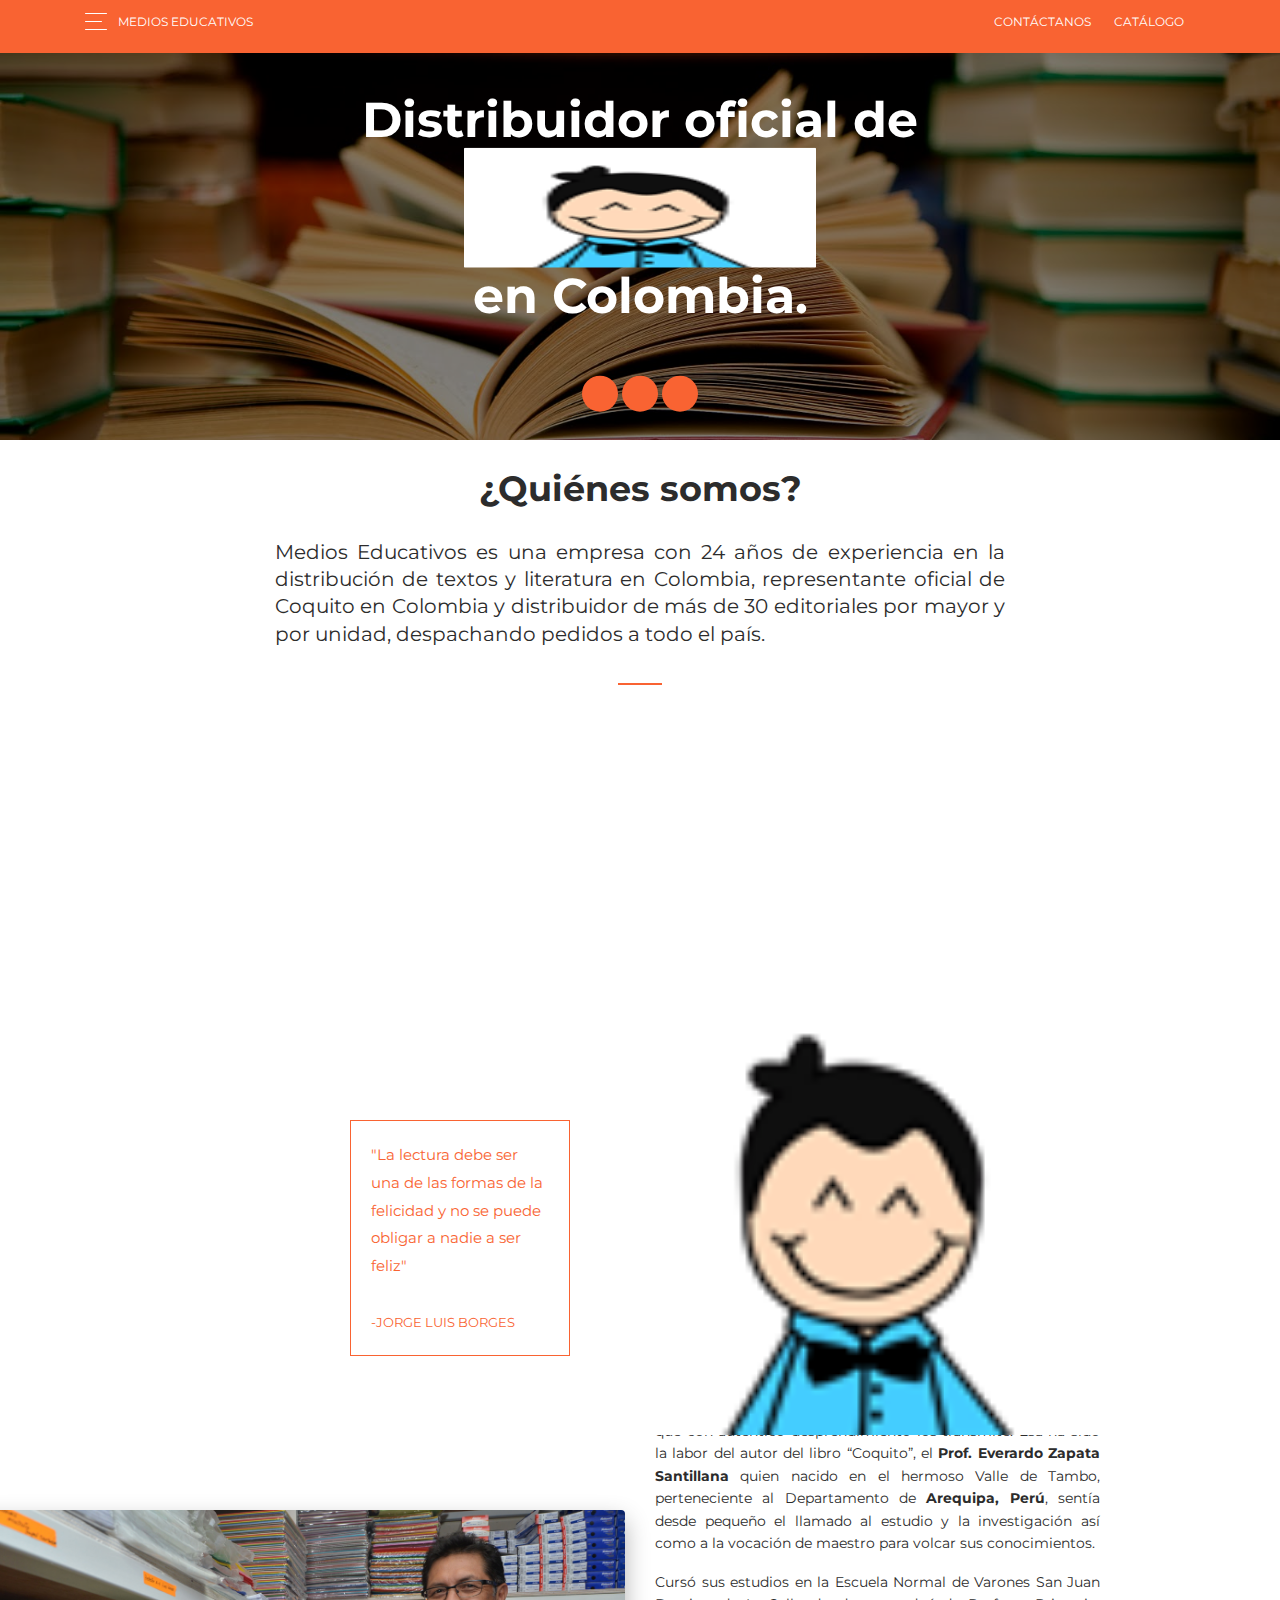
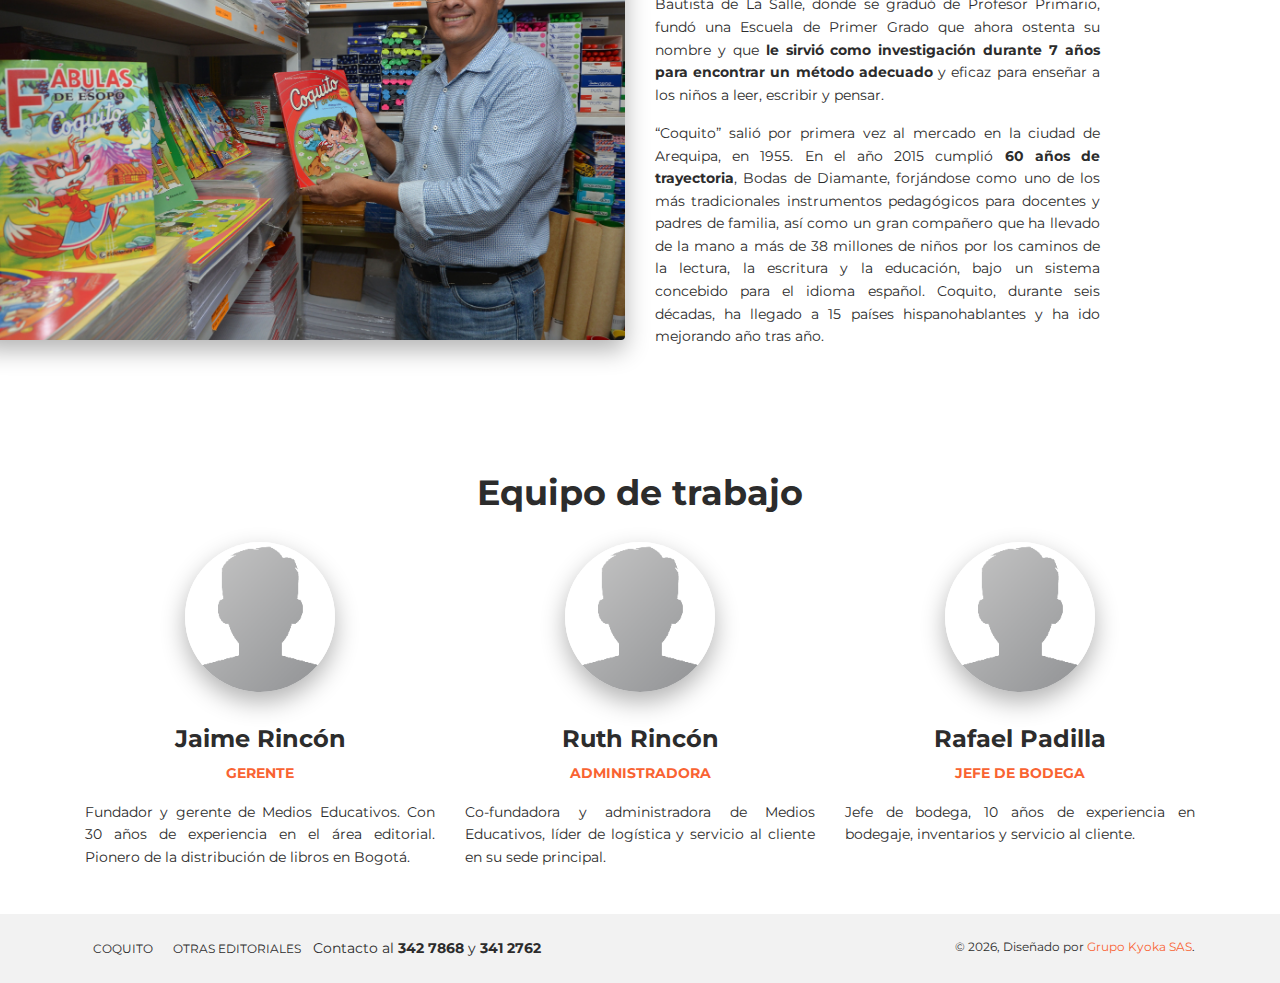
==== commit e04fab12: "Construcción pagina lectura inicial, agregar links de acceso a LEC, modificar descripción de product" ====
--- a/index.html
+++ b/index.html
@@ -209,8 +209,7 @@
                     <script>
                         document.write(new Date().getFullYear())
                     </script>, Diseñado por
-                    <a href="http://www.listaencasa.com" target="_blank">Listaencasa.com</a>. Programado por
-                    <a href="https://www.linkedin.com/in/ortizdiego/" target="_blank">Diego Ortiz</a>.
+                    <a href="#" target="_blank">Grupo Kyoka SAS</a>.
                 </div>
             </div>
         </footer>
--- a/assets/css/demo.css
+++ b/assets/css/demo.css
@@ -463,3 +463,11 @@
 .section {
     padding: 30px 0 !important;
 }
+
+.lecinih2{
+    margin-top: 1.2em;
+}
+
+.landing-page .section-team .team .team-player img {
+    max-width: 150px;
+}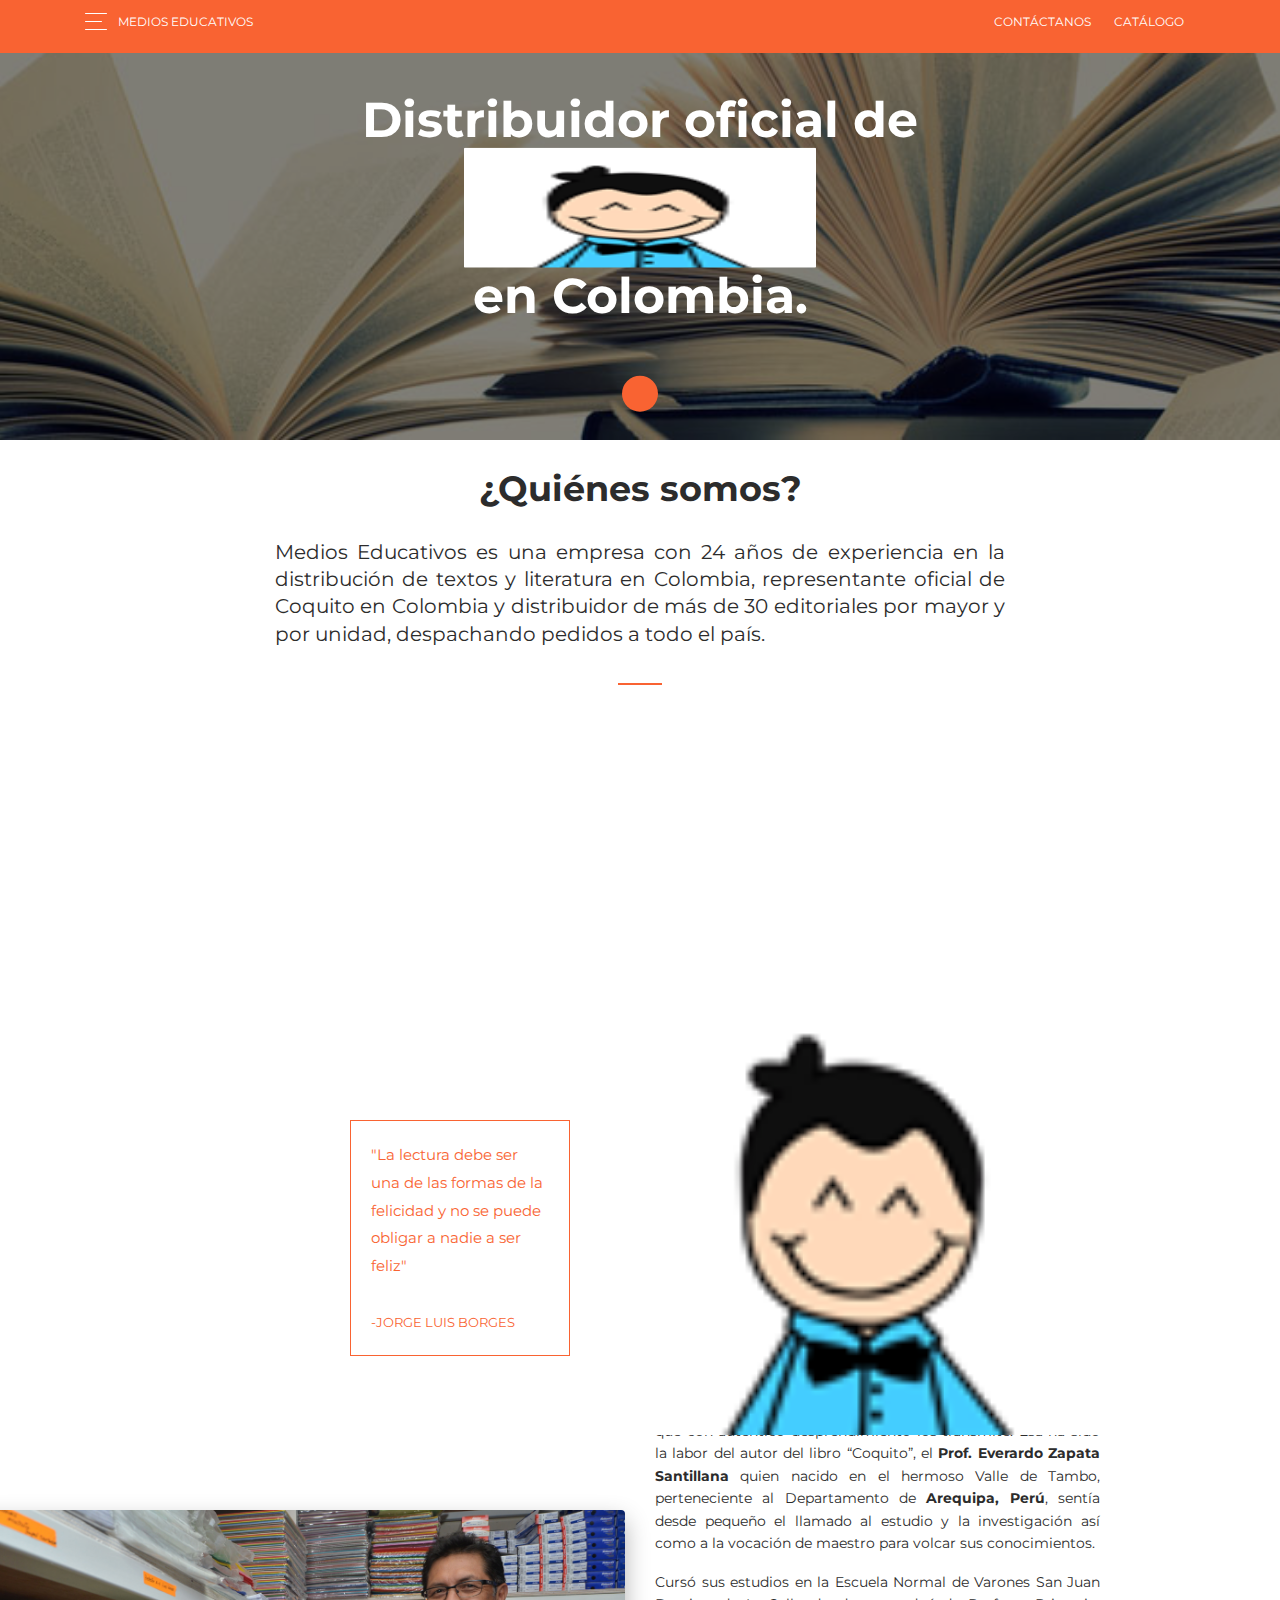
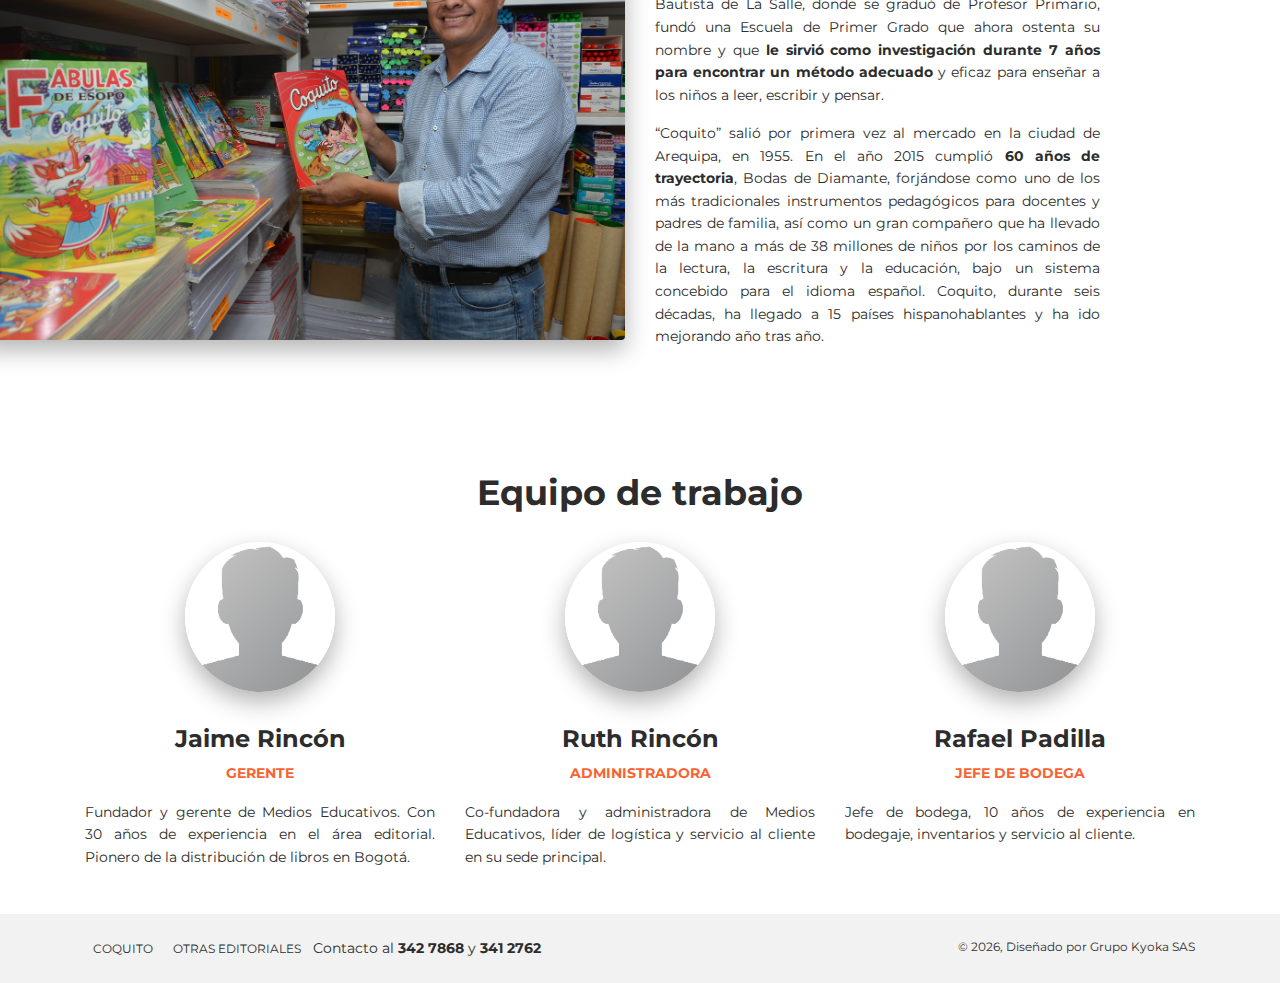
==== commit 8c5deef3: "Cambio de imagen principal en el index, re diseño de catalogo.html, creacion de presentaciones_espec" ====
--- a/index.html
+++ b/index.html
@@ -16,7 +16,6 @@
     <!-- CSS Just for demo purpose, don't include it in your project -->
     <link href="assets/css/demo.css" rel="stylesheet" />
 </head>
-
 <body class="landing-page">
     <!-- Navbar -->
     <nav class="navbar navbar-toggleable-md bg-primary fixed-top navbar-transparent " color-on-scroll="500">
@@ -32,7 +31,7 @@
                     <a class="dropdown-item" href="coquito.html">Catálogo Coquito</a>
                     <a class="dropdown-item" href="catalogo.html">Otras editoriales</a>
                     <div class="dropdown-divider"></div>
-                    <a class="dropdown-item" href="#">Contáctanos</a>
+                    <a class="dropdown-item" href="contacto.html">Contáctanos</a>
                 </div>
             </div>
             <div class="navbar-translate">
@@ -60,7 +59,7 @@
     <!-- End Navbar -->
     <div class="wrapper">
         <div class="page-header page-header-small">
-            <div class="page-header-image" data-parallax="true" style="background-image: url('assets/img/bg6.jpg');">
+            <div class="page-header-image" data-parallax="true" style="background-image: url('assets/img/fondo4.jpg');">
             </div>
             <div class="container">
                 <div class="content-center">
@@ -75,12 +74,6 @@
                     <div class="text-center">
                         <a href="#pablo" class="btn btn-primary btn-icon  btn-icon-mini">
                             <i class="fa fa-facebook-square"></i>
-                        </a>
-                        <a href="#pablo" class="btn btn-primary btn-icon btn-icon-mini">
-                            <i class="fa fa-twitter"></i>
-                        </a>
-                        <a href="#pablo" class="btn btn-primary btn-icon  btn-icon-mini">
-                            <i class="fa fa-google-plus"></i>
                         </a>
                     </div>
                 </div>
@@ -195,7 +188,7 @@
                             </a>
                         </li>
                         <li>
-                            <a href="http://presentation.creative-tim.com">
+                            <a href="catalogo.html">
                                 Otras Editoriales
                             </a>
                         </li>
@@ -208,8 +201,7 @@
                     &copy;
                     <script>
                         document.write(new Date().getFullYear())
-                    </script>, Diseñado por
-                    <a href="#" target="_blank">Grupo Kyoka SAS</a>.
+                    </script>, Diseñado por Grupo Kyoka SAS
                 </div>
             </div>
         </footer>
--- a/assets/css/demo.css
+++ b/assets/css/demo.css
@@ -470,4 +470,16 @@
 
 .landing-page .section-team .team .team-player img {
     max-width: 150px;
+}
+
+.catalogo{
+    margin-top: 1.2em;
+}
+
+.logo-medios{
+    width: 15%;
+}
+
+.telefono-contacto{
+    text-align: center;
 }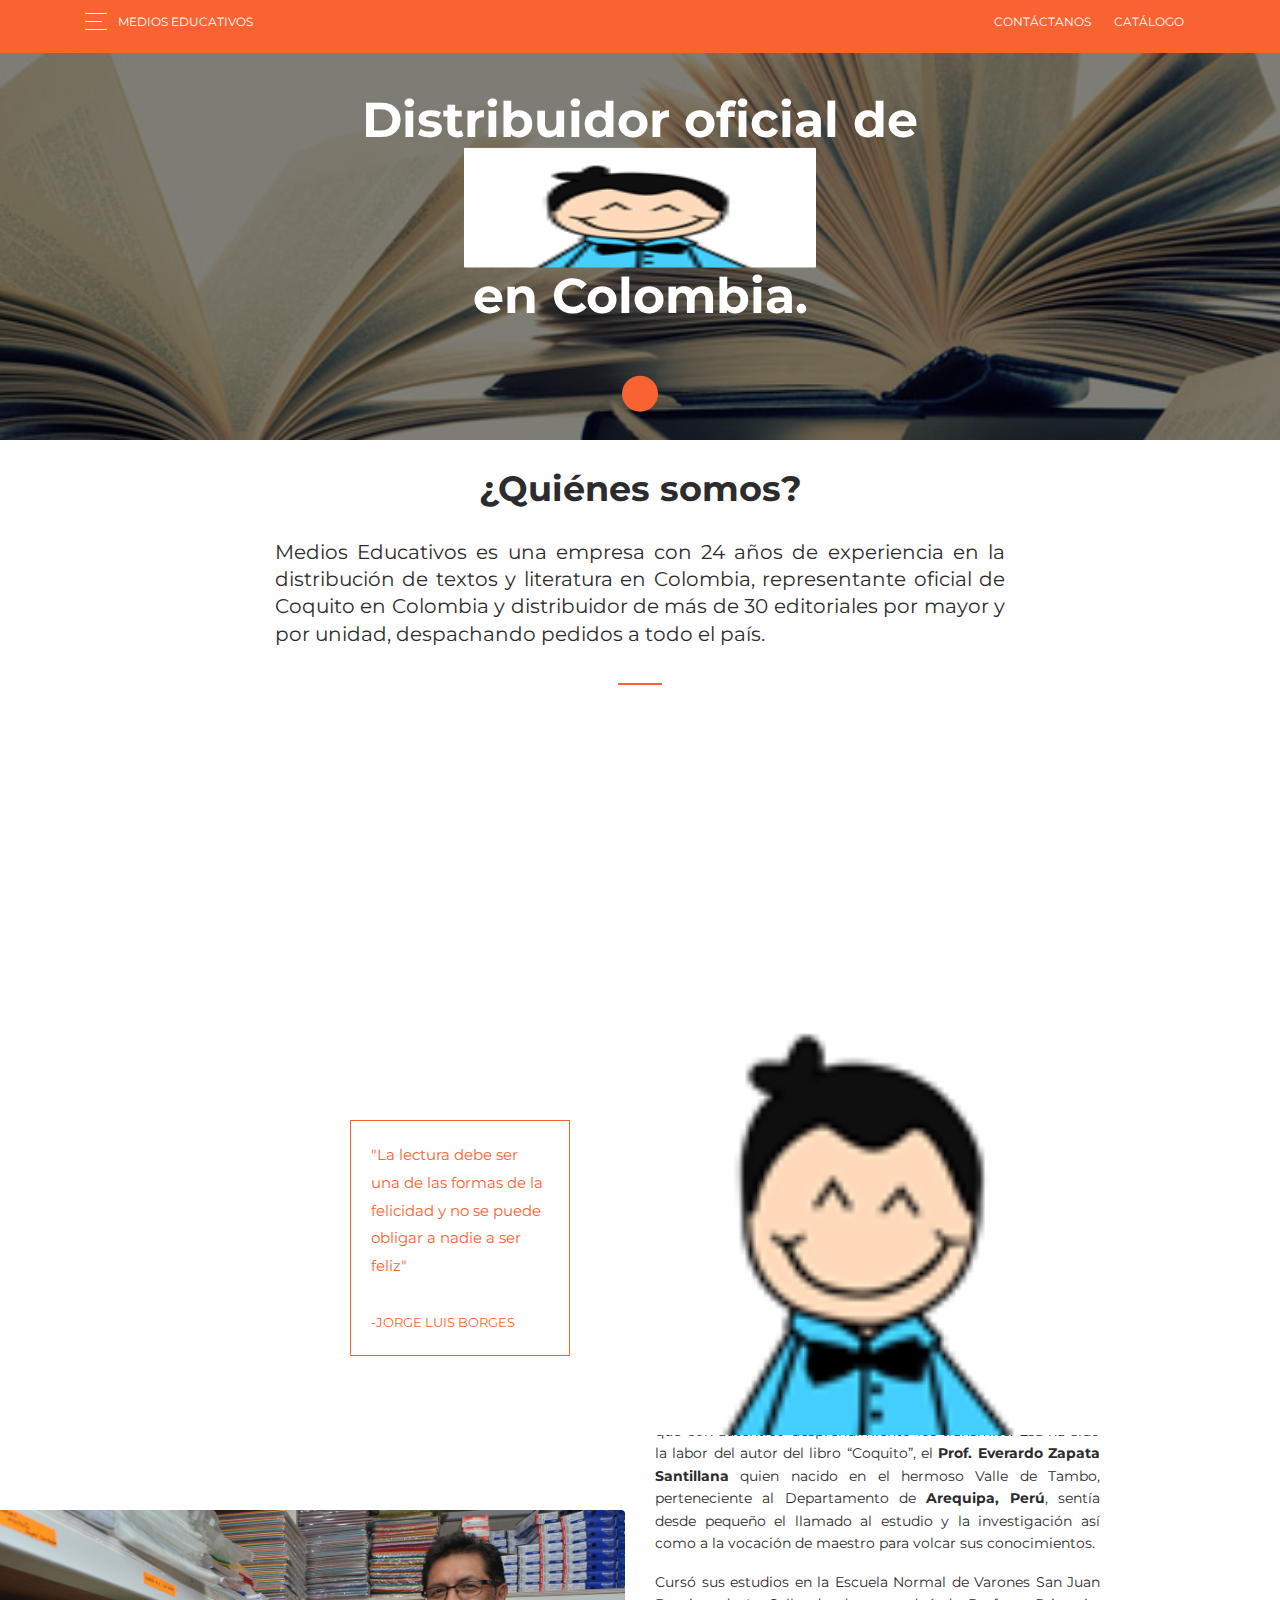
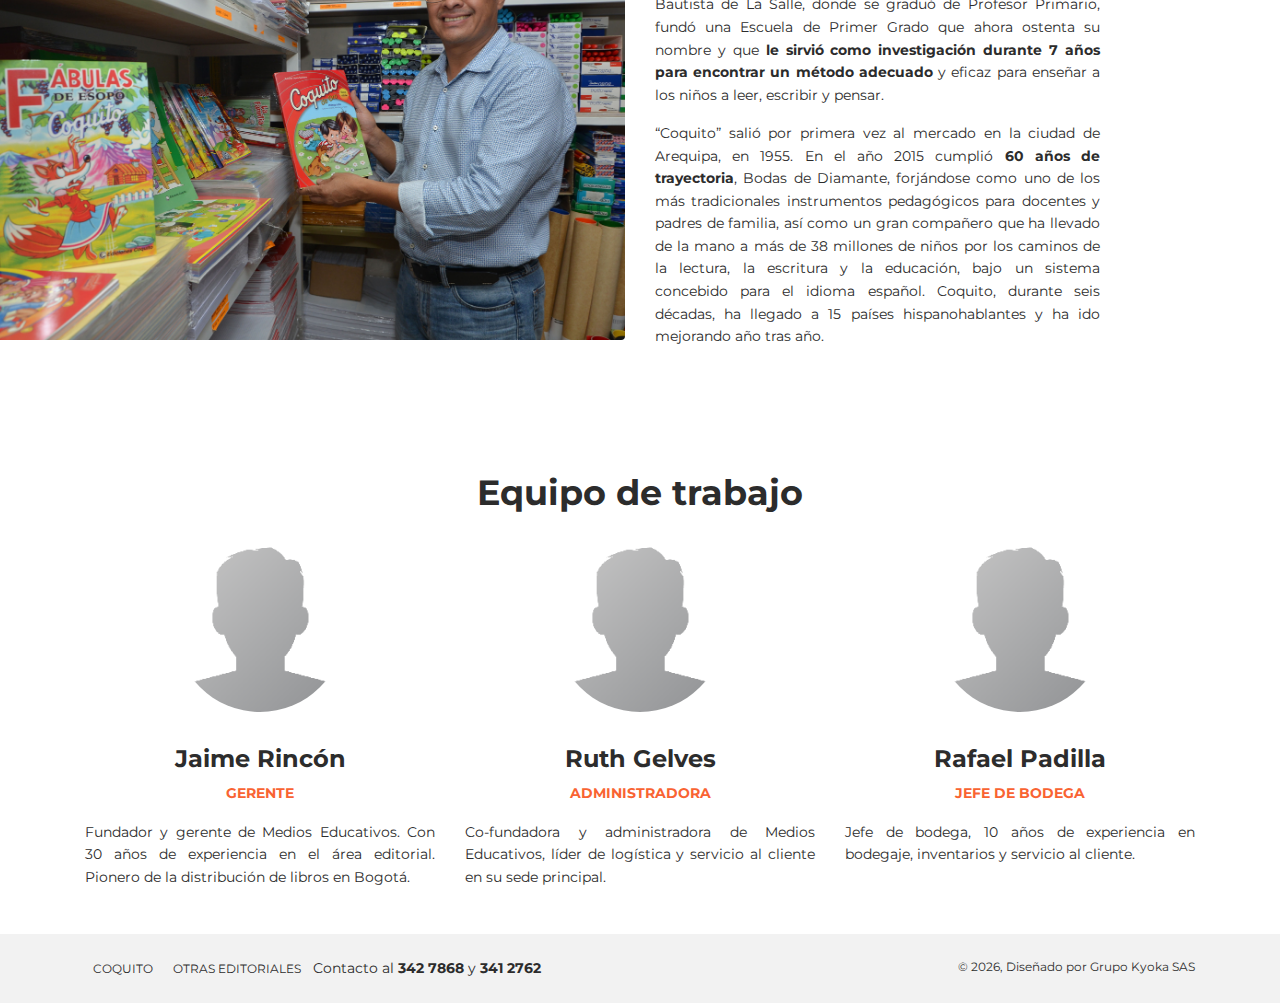
==== commit 7ff99c3e: "Añadi los logos de las editoriales y se agregaron al archivo catalogo.html" ====
--- a/index.html
+++ b/index.html
@@ -153,7 +153,7 @@
                         <div class="col-md-4">
                             <div class="team-player">
                                 <img src="assets/img/default-avatar.png" alt="Thumbnail Image" class="rounded-circle img-fluid img-raised">
-                                <h4 class="title">Ruth Rincón</h4>
+                                <h4 class="title">Ruth Gelves</h4>
                                 <p class="category text-primary">Administradora</p>
                                 <p class="text-justify">Co-fundadora y administradora de Medios Educativos, líder de logística y servicio al cliente en su sede principal.</p>
                                 <!--<a href="#pablo" class="btn btn-primary btn-icon btn-icon-mini"><i class="fa fa-twitter"></i></a>
--- a/assets/css/demo.css
+++ b/assets/css/demo.css
@@ -469,7 +469,7 @@
 }
 
 .landing-page .section-team .team .team-player img {
-    max-width: 150px;
+    max-width: 170px;
 }
 
 .catalogo{
@@ -482,4 +482,28 @@
 
 .telefono-contacto{
     text-align: center;
-}+}
+
+.img-raised {
+    box-shadow: 0px 0px 0px 0px rgba(0, 0, 0, 0);
+}
+
+#clients .client-item-wrapper {
+    text-align: center;
+    border: 1px solid #ddd;
+    padding: 30px;
+    margin: 0 5px;
+    -moz-transition: all .6s ease;
+    -webkit-transition: all .6s ease;
+    transition: all .6s ease;
+  }
+  .client-item-wrapper img {
+      filter: url("data:image/svg+xml;utf8,<svg xmlns=\'http://www.w3.org/2000/svg\'><filter id=\'grayscale\'><feColorMatrix type=\'matrix\' values=\'0.3333 0.3333 0.3333 0 0 0.3333 0.3333 0.3333 0 0 0.3333 0.3333 0.3333 0 0 0 0 0 1 0\'/></filter></svg>#grayscale");
+      opacity: 0.5;
+      transition: all 0.6s ease 0s;
+  }
+  .client-item-wrapper img:hover {
+      filter: url("data:image/svg+xml;utf8,<svg xmlns=\'http://www.w3.org/2000/svg\'><filter id=\'grayscale\'><feColorMatrix type=\'matrix\' values=\'1 0 0 0 0, 0 1 0 0 0, 0 0 1 0 0, 0 0 0 1 0\'/></filter></svg>#grayscale");
+      opacity: 1;
+      transition: all 0.6s ease 0s;
+  }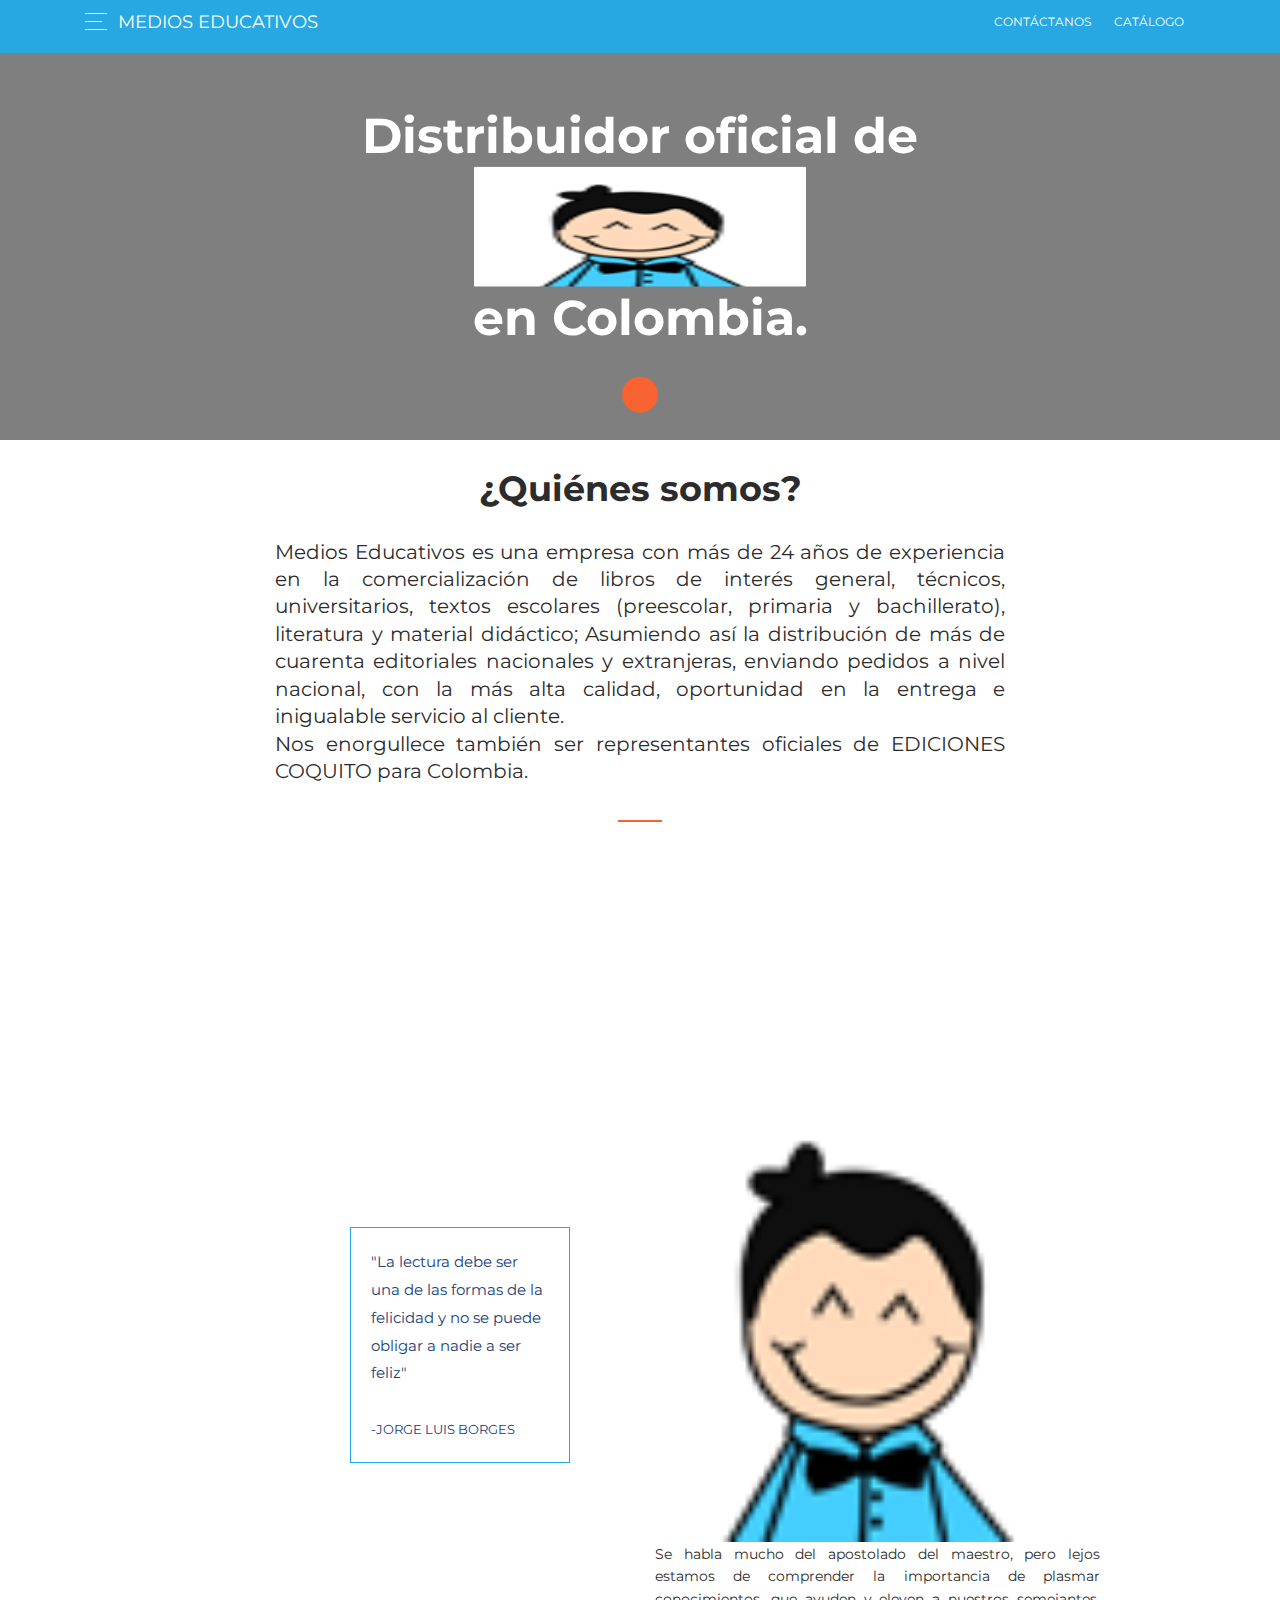
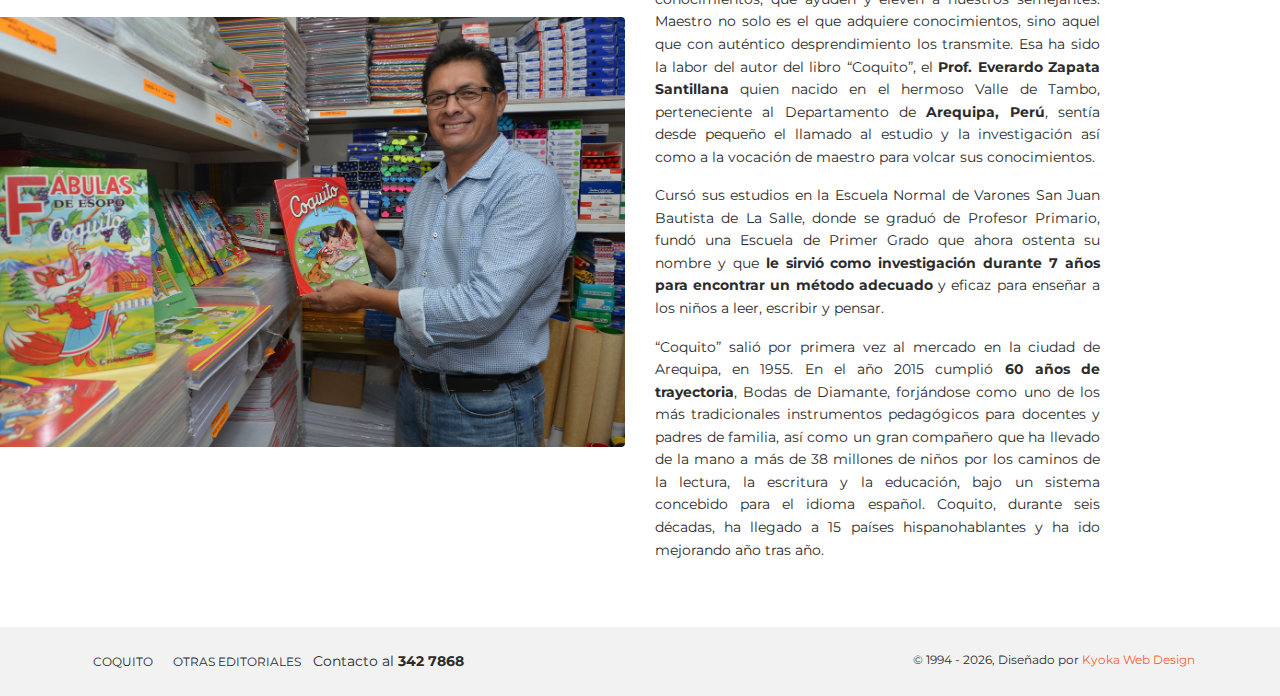
==== commit 1ea0075d: "Ajustes de contenido ante de la publicación inicial en medioseducativos.co" ====
--- a/index.html
+++ b/index.html
@@ -40,7 +40,7 @@
                     <span class="navbar-toggler-bar bar2"></span>
                     <span class="navbar-toggler-bar bar3"></span>
                 </button>
-                <a class="navbar-brand" href="index.html" rel="tooltip" title="Un aliado Lista en Casa" data-placement="bottom" target="_blank">
+                <a class="navbar-brand titulo" href="index.html" rel="tooltip" title="Un aliado Lista en Casa" data-placement="bottom">
                     Medios Educativos
                 </a>
             </div>
@@ -59,18 +59,16 @@
     <!-- End Navbar -->
     <div class="wrapper">
         <div class="page-header page-header-small">
-            <div class="page-header-image" data-parallax="true" style="background-image: url('assets/img/fondo4.jpg');">
+            <div class="page-header-image" data-parallax="true" style="background-image: url('assets/img/personajes-coquito.jpg');">
             </div>
             <div class="container">
                 <div class="content-center">
-                    <br>
-                    <br>
-                    <br>
                     <h1 class="title">Distribuidor oficial de <br>
-                        <img src="assets/img/logo.png" alt="Logo Coquito" style="min-width:40%; height:120px;"><br> 
+                        <a class="dropdown-item logo-link" href="coquito.html">
+                            <img src="assets/img/logo.png" alt="Logo Coquito" style="min-width:40%; height:120px;">
+                        </a>
                         en Colombia.
                     </h1>
-                    <br>
                     <div class="text-center">
                         <a href="#pablo" class="btn btn-primary btn-icon  btn-icon-mini">
                             <i class="fa fa-facebook-square"></i>
@@ -84,9 +82,13 @@
                 <div class="row">
                     <div class="col-md-8 offset-md-2 text-center">
                         <h2 class="title">¿Quiénes somos?</h2>
-                        <h5 class="text-justify">Medios Educativos es una empresa con 24 años de experiencia en la distribución de textos y literatura en Colombia, 
-                            representante oficial de Coquito en Colombia y distribuidor de más de 30 editoriales por mayor y por unidad, 
-                            despachando pedidos a todo el país.</h5>
+                        <h5 class="text-justify">
+                            Medios Educativos es una empresa con más de 24 años de experiencia en la comercialización de libros de interés general, técnicos, universitarios, textos escolares
+                            (preescolar, primaria y bachillerato), literatura y material didáctico; Asumiendo así la
+                            distribución de más de cuarenta editoriales nacionales y extranjeras, enviando pedidos a nivel nacional, con la más alta calidad, oportunidad en la entrega e inigualable servicio al cliente.
+                            <br>
+                            Nos enorgullece también ser representantes oficiales de EDICIONES COQUITO para Colombia.
+                        </h5>
                     </div>
                 </div>
                 <div class="separator separator-primary"></div>
@@ -113,7 +115,13 @@
                                 <img src="assets/img/logo.png" alt="">
                             </div>
                             <h3>Sobre Coquito</h3>
-                            <p class=main-paragraph>Se habla mucho del apostolado del maestro, pero lejos estamos de comprender la importancia de plasmar conocimientos, que ayuden y eleven a nuestros semejantes. 
+                            <p class=main-paragraph>
+                                El fondo editorial a la fecha comprende <strong>291 libros</strong> que a su vez conforman 75 colecciones 
+                                muy bien concebidas por su presentación en estuches y reforzando su pedagogía con código QR, CD, stickers y recortables.
+                            </p>
+
+                            <p class=main-paragraph>
+                                Se habla mucho del apostolado del maestro, pero lejos estamos de comprender la importancia de plasmar conocimientos, que ayuden y eleven a nuestros semejantes. 
                                 Maestro no solo es el que adquiere conocimientos, sino aquel que con auténtico desprendimiento los transmite. 
                                 Esa ha sido la labor del autor del libro “Coquito”, el <strong>Prof. Everardo Zapata Santillana</strong> quien nacido en el hermoso Valle de Tambo, 
                                 perteneciente al Departamento de <strong>Arequipa, Perú</strong>, sentía desde pequeño el llamado al estudio y la investigación así como a la vocación de maestro para volcar sus conocimientos.
@@ -133,7 +141,7 @@
                 </div>
             </div>
         </div>
-        <div class="section section-team text-center ">
+        <!-- <div class="section section-team text-center ">
             <div class="container">
                 <h2 class="title">Equipo de trabajo</h2>
                 <div class="team">
@@ -145,9 +153,6 @@
                                 <p class="category text-primary">Gerente</p>
                                 <p class="text-justify">Fundador y gerente de Medios Educativos. Con 30 años de experiencia en el área editorial. Pionero de la distribución de libros en Bogotá.
                                 </p>
-                                <!--<a href="#pablo" class="btn btn-primary btn-icon btn-icon-mini"><i class="fa fa-twitter"></i></a>
-                                <a href="#pablo" class="btn btn-primary btn-icon btn-icon-mini"><i class="fa fa-linkedin"></i></a>
-                                <a href="#pablo" class="btn btn-primary btn-icon btn-icon-mini"><i class="fa fa-whatsapp"></i></a>-->
                             </div>
                         </div>
                         <div class="col-md-4">
@@ -156,28 +161,21 @@
                                 <h4 class="title">Ruth Gelves</h4>
                                 <p class="category text-primary">Administradora</p>
                                 <p class="text-justify">Co-fundadora y administradora de Medios Educativos, líder de logística y servicio al cliente en su sede principal.</p>
-                                <!--<a href="#pablo" class="btn btn-primary btn-icon btn-icon-mini"><i class="fa fa-twitter"></i></a>
-                                
-                                <a href="#pablo" class="btn btn-primary btn-icon btn-icon-mini"><i class="fa fa-facebook-square"></i></a>
-                                <a href="#pablo" class="btn btn-primary btn-icon btn-icon-mini"><i class="fa fa-whatsapp"></i></a>-->
                             </div>
                         </div>
                         <div class="col-md-4">
                             <div class="team-player">
                                 <img src="assets/img/default-avatar.png" alt="Thumbnail Image" class="rounded-circle img-fluid img-raised">
-                                <h4 class="title">Rafael Padilla</h4>
-                                <p class="category text-primary">Jefe de Bodega</p>
-                                <p class="text-justify">Jefe de bodega, 10 años de experiencia en bodegaje, inventarios y servicio al cliente.</p>                              
-                               <!-- <a href="#pablo" class="btn btn-primary btn-icon btn-icon-mini"><i class="fa fa-google-plus"></i></a>
-                                <a href="#pablo" class="btn btn-primary btn-icon btn-icon-mini"><i class="fa fa-youtube-play"></i></a>
-                                <a href="#pablo" class="btn btn-primary btn-icon btn-icon-mini"><i class="fa fa-twitter"></i></a>
-                                <a href="#pablo" class="btn btn-primary btn-icon btn-icon-mini"><i class="fa fa-whatsapp"></i></a>-->
-                            </div>
-                        </div>
-                    </div>
-                </div>
-            </div>
-        </div>
+                                <h4 class="title">Leidy</h4>
+                                <p class="category text-primary">Directa de Marketing</p>
+                                <p class="text-justify">Jefe del equipo creativo y publicitario de la empresa. Amplia experiencia con posicionamiento en redes sociales.</p>
+                                <a href="#pablo" class="btn btn-primary btn-icon btn-icon-mini"><i class="fa fa-whatsapp"></i></a>
+                            </div>
+                        </div>
+                    </div>
+                </div>
+            </div>
+        </div> -->
         <footer class="footer footer-default">
             <div class="container">
                 <nav>
@@ -193,15 +191,15 @@
                             </a>
                         </li>
                         <li>
-                            Contacto al <strong>342 7868</strong> y <strong>341 2762</strong>
+                            Contacto al <strong>342 7868</strong>
                         </li>
                     </ul>
                 </nav>
                 <div class="copyright">
-                    &copy;
+                    &copy; 1994 - 
                     <script>
                         document.write(new Date().getFullYear())
-                    </script>, Diseñado por Grupo Kyoka SAS
+                    </script>, Diseñado por <a href="http://www.kyoka.co/">Kyoka Web Design</a>
                 </div>
             </div>
         </footer>
--- a/assets/css/demo.css
+++ b/assets/css/demo.css
@@ -446,7 +446,7 @@
 }
 
 .navbar.navbar-transparent {
-    background-color: #f96332 !important;
+    background-color: #27A8E2 !important;
     box-shadow: none;
     color: #FFFFFF;
     padding-top: 0px !important;
@@ -506,4 +506,84 @@
       filter: url("data:image/svg+xml;utf8,<svg xmlns=\'http://www.w3.org/2000/svg\'><filter id=\'grayscale\'><feColorMatrix type=\'matrix\' values=\'1 0 0 0 0, 0 1 0 0 0, 0 0 1 0 0, 0 0 0 1 0\'/></filter></svg>#grayscale");
       opacity: 1;
       transition: all 0.6s ease 0s;
-  }+  }
+
+  .tienda-virtual{
+    display: grid;
+    grid-template-columns: 100%;
+    grid-template-rows: 220px 80px 20px 200px 40px; 
+    grid-auto-flow: column;
+  }
+
+  .tienda-foto{
+    grid-column: 1;
+    grid-row: 1;
+    justify-self: center;
+  }
+
+  .tienda-titulo{
+    grid-column: 1;
+    grid-row: 2;
+  }
+
+  .tienda-precio{
+    grid-column: 1;
+    grid-row: 3;
+  }
+
+  .tienda-descripcion{
+    grid-column: 1;
+    grid-row: 4;
+    align-self: start;
+  }
+
+  .tienda-boton-compra{
+    grid-column: 1;
+    grid-row: 5;
+    justify-self: center;
+    align-self: end;
+  }
+
+  .doble-linea{
+      margin-top: -10px;
+  }
+
+  .sencilla{
+      margin-top: 0px;
+  }
+
+  .refuerzo-escolar{
+    display: grid;
+    grid-template-columns: 100%;
+    grid-template-rows: 220px 80px 20px 200px 80px;
+    grid-auto-flow: column;
+}
+
+.ultimo{
+    margin-top:20px;
+}
+
+.content-center .title{
+    margin-top: 80px;
+}
+
+.titulo {
+    font-size: 1.3em !important;
+}
+
+.blockquote.blockquote-primary {
+    border-color: #27A8E2;
+    color: #204177;
+}
+
+.blockquote.blockquote-primary small {
+    color: #204177;
+}
+
+.section-story-overview {
+    padding: 20px 0;
+}
+
+.logo-link:hover {
+    background-color: transparent;
+}